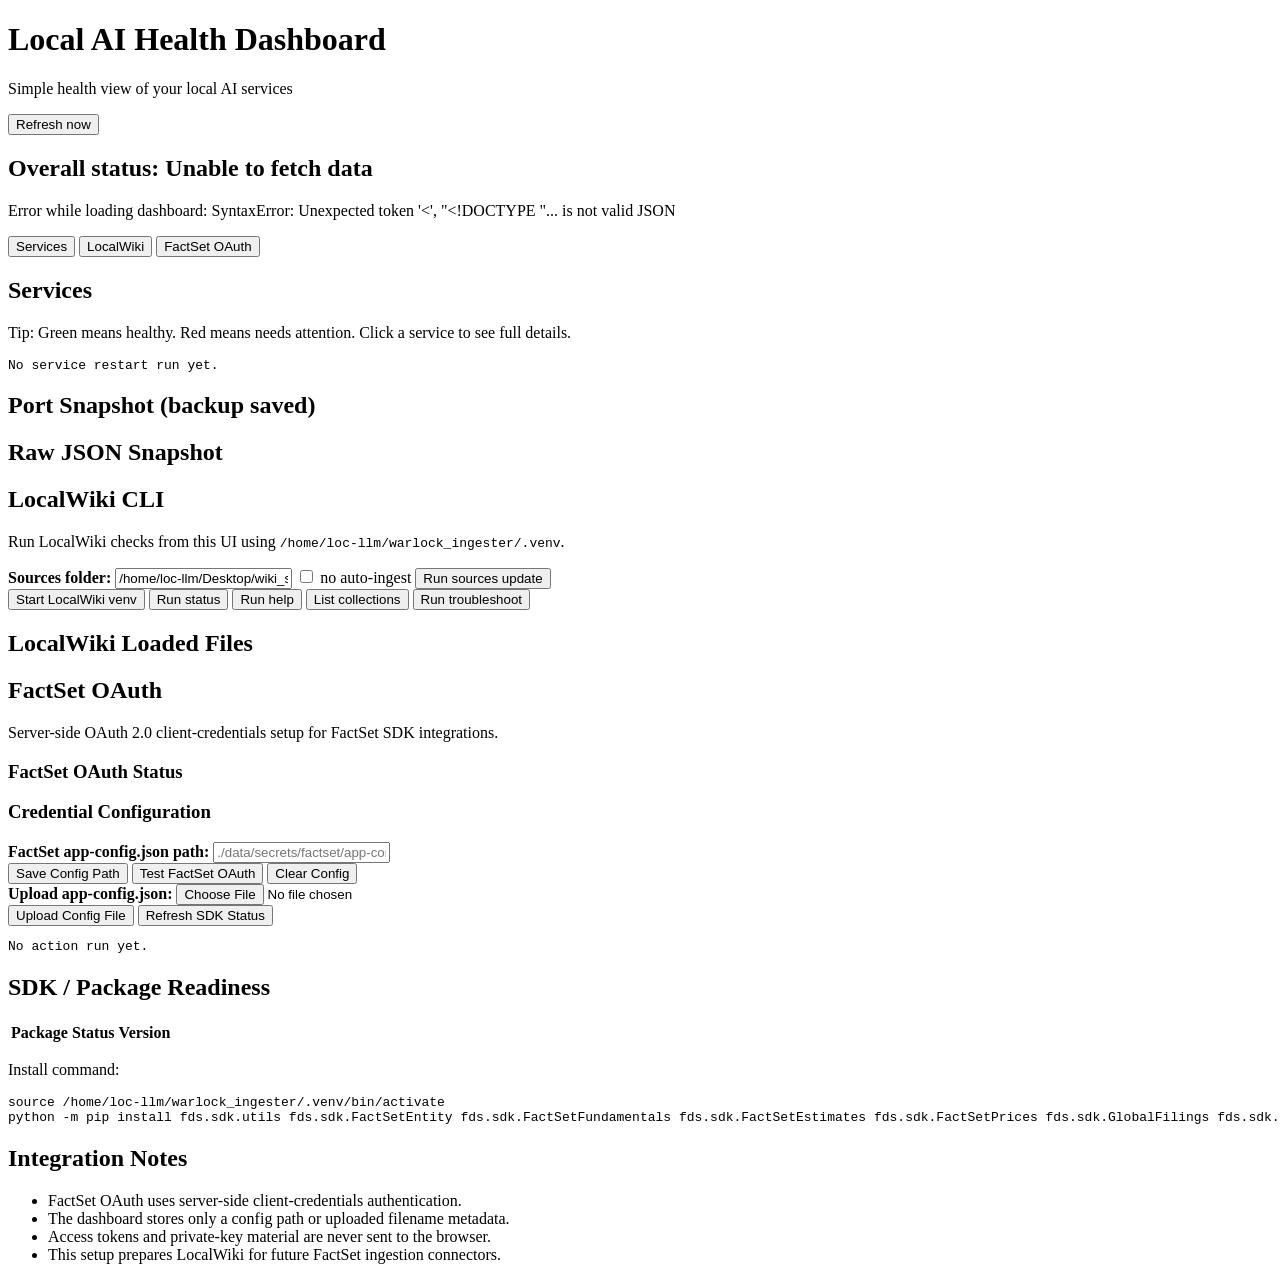
==== ui/templates/index.html @ c5438f7f "Merge commit '7163c3b443345a6f9cefa1e521eb5abbee7408e6' as 'ui'" ====
<!doctype html>
<html lang="en">
<head>
  <meta charset="utf-8" />
  <meta name="viewport" content="width=device-width, initial-scale=1" />
  <title>Local AI Status</title>
  <link rel="stylesheet" href="/static/style.css" />
</head>
<body>
  <main class="container">
    <header class="topbar">
      <div>
        <h1>Local AI Health Dashboard</h1>
        <p class="subtitle">Simple health view of your local AI services</p>
      </div>
      <button id="refreshBtn">Refresh now</button>
    </header>

    <section id="overall" class="overall loading">
      <h2>Overall status: Checking...</h2>
      <p id="meta">Loading latest data...</p>
      <div id="quickStats" class="quick-stats"></div>
    </section>

    <nav class="tabs" aria-label="Dashboard tabs">
      <button class="tab active" data-tab-target="servicesTab">
        Services
        <span id="servicesTabStatus" class="tab-dot tab-dot-bad" aria-hidden="true"></span>
      </button>
      <button class="tab" data-tab-target="localwikiTab">
        LocalWiki
        <span id="localwikiTabStatus" class="tab-dot tab-dot-bad" aria-hidden="true"></span>
      </button>
      <button class="tab" data-tab-target="factsetTab">
        FactSet OAuth
        <span id="factsetTabStatus" class="tab-dot tab-dot-bad" aria-hidden="true"></span>
      </button>
    </nav>

    <section id="servicesTab" class="tab-panel active">
      <section>
        <h2>Services</h2>
        <p class="help">Tip: Green means healthy. Red means needs attention. Click a service to see full details.</p>
        <div id="services" class="cards"></div>
        <pre id="serviceActionOutput">No service restart run yet.</pre>
      </section>

      <section>
        <h2>Port Snapshot (backup saved)</h2>
        <pre id="ports"></pre>
      </section>

      <section>
        <h2>Raw JSON Snapshot</h2>
        <pre id="raw"></pre>
      </section>
    </section>

    <section id="localwikiTab" class="tab-panel">
      <section>
        <h2>LocalWiki CLI</h2>
        <p class="help">Run LocalWiki checks from this UI using <code>/home/loc-llm/warlock_ingester/.venv</code>.</p>
        <div class="update-bar">
          <label for="updatePath"><strong>Sources folder:</strong></label>
          <input id="updatePath" type="text" value="/home/loc-llm/Desktop/wiki_sources" />
          <label class="check-inline"><input id="updateNoAuto" type="checkbox" /> no auto-ingest</label>
          <button id="sourcesUpdateBtn">Run sources update</button>
        </div>
        <div class="cli-toolbar">
          <button id="venvStartBtn">Start LocalWiki venv</button>
          <button class="secondary" data-cmd="status">Run status</button>
          <button class="secondary" data-cmd="help">Run help</button>
          <button class="secondary" data-cmd="collections_list">List collections</button>
          <button class="secondary" data-cmd="troubleshoot">Run troubleshoot</button>
        </div>
        <pre id="localwikiCommand"></pre>
      </section>

      <section>
        <h2>LocalWiki Loaded Files</h2>
        <div id="localwikiSummary" class="quick-stats"></div>
        <div id="localwikiSources" class="cards"></div>
      </section>
    </section>

    <section id="factsetTab" class="tab-panel">
      <section>
        <h2>FactSet OAuth</h2>
        <p class="help">Server-side OAuth 2.0 client-credentials setup for FactSet SDK integrations.</p>
        <div class="factset-grid">
          <article class="card">
            <h3>FactSet OAuth Status</h3>
            <div id="factsetStatusGrid" class="status-grid"></div>
          </article>
          <article class="card">
            <h3>Credential Configuration</h3>
            <label for="factsetConfigPath"><strong>FactSet app-config.json path:</strong></label>
            <input id="factsetConfigPath" type="text" placeholder="./data/secrets/factset/app-config.json" />
            <div class="factset-actions">
              <button id="factsetSaveBtn">Save Config Path</button>
              <button id="factsetTestBtn" class="secondary">Test FactSet OAuth</button>
              <button id="factsetClearBtn" class="secondary">Clear Config</button>
            </div>
            <label for="factsetConfigUpload"><strong>Upload app-config.json:</strong></label>
            <input id="factsetConfigUpload" type="file" accept="application/json,.json" />
            <div class="factset-actions">
              <button id="factsetUploadBtn">Upload Config File</button>
              <button id="factsetRefreshBtn" class="secondary">Refresh SDK Status</button>
            </div>
            <pre id="factsetMessage">No action run yet.</pre>
          </article>
        </div>
      </section>

      <section>
        <h2>SDK / Package Readiness</h2>
        <table id="factsetSdkTable" class="sdk-table">
          <thead><tr><th>Package</th><th>Status</th><th>Version</th></tr></thead>
          <tbody></tbody>
        </table>
        <p class="help">Install command:</p>
        <pre>source /home/loc-llm/warlock_ingester/.venv/bin/activate
python -m pip install fds.sdk.utils fds.sdk.FactSetEntity fds.sdk.FactSetFundamentals fds.sdk.FactSetEstimates fds.sdk.FactSetPrices fds.sdk.GlobalFilings fds.sdk.Formula fds.sdk.FactSetNER</pre>
      </section>

      <section>
        <h2>Integration Notes</h2>
        <ul>
          <li>FactSet OAuth uses server-side client-credentials authentication.</li>
          <li>The dashboard stores only a config path or uploaded filename metadata.</li>
          <li>Access tokens and private-key material are never sent to the browser.</li>
          <li>This setup prepares LocalWiki for future FactSet ingestion connectors.</li>
        </ul>
      </section>
    </section>
  </main>

<script>
const servicesEl = document.getElementById('services');
const metaEl = document.getElementById('meta');
const portsEl = document.getElementById('ports');
const rawEl = document.getElementById('raw');
const refreshBtn = document.getElementById('refreshBtn');
const overallEl = document.getElementById('overall');
const quickStatsEl = document.getElementById('quickStats');
const venvStartBtn = document.getElementById('venvStartBtn');
const localwikiCommandEl = document.getElementById('localwikiCommand');
const localwikiSummaryEl = document.getElementById('localwikiSummary');
const localwikiSourcesEl = document.getElementById('localwikiSources');
const updatePathEl = document.getElementById('updatePath');
const updateNoAutoEl = document.getElementById('updateNoAuto');
const sourcesUpdateBtn = document.getElementById('sourcesUpdateBtn');
const tabButtons = document.querySelectorAll('[data-tab-target]');
const tabPanels = document.querySelectorAll('.tab-panel');
const servicesTabStatusEl = document.getElementById('servicesTabStatus');
const localwikiTabStatusEl = document.getElementById('localwikiTabStatus');
const factsetTabStatusEl = document.getElementById('factsetTabStatus');
const serviceActionOutputEl = document.getElementById('serviceActionOutput');
const factsetStatusGridEl = document.getElementById('factsetStatusGrid');
const factsetSdkTbodyEl = document.querySelector('#factsetSdkTable tbody');
const factsetConfigPathEl = document.getElementById('factsetConfigPath');
const factsetConfigUploadEl = document.getElementById('factsetConfigUpload');
const factsetMessageEl = document.getElementById('factsetMessage');
const factsetSaveBtn = document.getElementById('factsetSaveBtn');
const factsetUploadBtn = document.getElementById('factsetUploadBtn');
const factsetTestBtn = document.getElementById('factsetTestBtn');
const factsetClearBtn = document.getElementById('factsetClearBtn');
const factsetRefreshBtn = document.getElementById('factsetRefreshBtn');

function esc(str) {
  return String(str)
    .replaceAll('&', '&amp;')
    .replaceAll('<', '&lt;')
    .replaceAll('>', '&gt;');
}

function formatUptime(totalSeconds) {
  const s = Number(totalSeconds || 0);
  const days = Math.floor(s / 86400);
  const hours = Math.floor((s % 86400) / 3600);
  const mins = Math.floor((s % 3600) / 60);
  const secs = s % 60;
  const chunks = [];
  if (days) chunks.push(`${days}d`);
  if (hours || days) chunks.push(`${hours}h`);
  if (mins || hours || days) chunks.push(`${mins}m`);
  chunks.push(`${secs}s`);
  return chunks.join(' ');
}

function friendlyStatus(status) {
  return status === 'up' ? 'Healthy' : 'Down';
}

function formatDateEST(value) {
  if (!value) return 'n/a';

  let date;
  if (typeof value === 'number' || /^\d+$/.test(String(value))) {
    const secs = Number(value);
    date = new Date(secs * 1000);
  } else {
    date = new Date(value);
  }

  if (Number.isNaN(date.getTime())) return String(value);

  return new Intl.DateTimeFormat('en-US', {
    timeZone: 'America/New_York',
    year: 'numeric',
    month: 'short',
    day: '2-digit',
    hour: '2-digit',
    minute: '2-digit',
    second: '2-digit',
    hour12: true,
    timeZoneName: 'short',
  }).format(date);
}

function activateTab(tabName) {
  tabButtons.forEach((btn) => {
    btn.classList.toggle('active', btn.dataset.tabTarget === tabName);
  });
  tabPanels.forEach((panel) => {
    panel.classList.toggle('active', panel.id === tabName);
  });
}

function setTabStatus(el, healthy) {
  el.classList.toggle('tab-dot-good', healthy);
  el.classList.toggle('tab-dot-bad', !healthy);
}

function renderOverall(services, generatedAt) {
  const total = services.length;
  const up = services.filter(s => s.status === 'up').length;
  const down = total - up;

  let label = 'All services healthy';
  let css = 'good';
  if (down > 0 && up > 0) {
    label = 'Some services need attention';
    css = 'warn';
  } else if (down === total) {
    label = 'All services are down';
    css = 'bad';
  }

  overallEl.className = `overall ${css}`;
  overallEl.querySelector('h2').textContent = `Overall status: ${label}`;
  metaEl.textContent = `Last update: ${formatDateEST(generatedAt)} | Auto-refresh every 60 seconds`;

  quickStatsEl.innerHTML = `
    <div class="stat good"><strong>${up}</strong><span>Healthy</span></div>
    <div class="stat bad"><strong>${down}</strong><span>Down</span></div>
    <div class="stat"><strong>${total}</strong><span>Total</span></div>
  `;

  setTabStatus(servicesTabStatusEl, down === 0 && total > 0);
}

function renderServices(services) {
  servicesEl.innerHTML = services.map((svc) => {
    const checks = svc.checks.map((c) => `
      <li>
        <strong>${esc(c.label)}</strong> (${esc(c.url)})<br>
        HTTP: ${c.status_code ?? 'n/a'} | Response time: ${c.latency_ms}ms<br>
        Content: ${esc(c.content_type ?? 'n/a')}<br>
        ${c.error ? `<span class="err">Error: ${esc(c.error)}</span>` : `<details><summary>Response body</summary><pre>${esc(JSON.stringify(c.body, null, 2))}</pre></details>`}
      </li>
    `).join('');

    let extra = '';
    if (svc.name === 'Ollama' && svc.extra) {
      extra = `
      <details>
        <summary>Ollama model info</summary>
        <pre>${esc(JSON.stringify(svc.extra, null, 2))}</pre>
      </details>`;
    }

    return `
      <article class="card ${svc.status}">
        <details>
          <summary>
            <strong>${esc(svc.name)}</strong>
            <span class="badge ${svc.status === 'up' ? 'badge-good' : 'badge-bad'}">${esc(friendlyStatus(svc.status))}</span>
            <span class="header-meta">Port ${esc(svc.port ?? 'n/a')} • Uptime ${esc(formatUptime(svc.uptime_seconds))}</span>
          </summary>
          <p><button class="secondary restart-btn" data-service="${esc(svc.name)}">Restart ${esc(svc.name)}</button></p>
          <p><strong>Address:</strong> ${esc(svc.base_url)}</p>
          <p><strong>Up since:</strong> ${esc(formatDateEST(svc.up_since))}<br><strong>Last status change:</strong> ${esc(formatDateEST(svc.last_change))}</p>
          <ul>${checks}</ul>
          ${extra}
        </details>
      </article>
    `;
  }).join('');

  document.querySelectorAll('.restart-btn').forEach((btn) => {
    btn.addEventListener('click', () => restartService(btn.dataset.service));
  });
}

function renderPorts(ports) {
  portsEl.textContent = JSON.stringify(ports, null, 2);
}

function cleanCliText(text) {
  const raw = String(text || '').replace(/\r\n/g, '\n');
  const lines = raw.split('\n');
  const filtered = [];
  let prevBlank = false;

  for (const line of lines) {
    const trimmed = line.trim();
    if (/^=+$/.test(trimmed)) {
      continue;
    }
    if (trimmed === '') {
      if (!prevBlank) {
        filtered.push('');
      }
      prevBlank = true;
      continue;
    }
    prevBlank = false;
    filtered.push(line);
  }

  return filtered.join('\n').trim();
}

function formatCommandResult(data) {
  const statusLabel = data.ok ? 'OK' : 'FAILED';
  const exitCode = data.exit_code == null ? 'n/a' : data.exit_code;
  const cmd = data.command || 'venv_start';
  const runAt = data.ran_at || 'n/a';
  const stdout = cleanCliText(data.stdout || '');
  const stderr = cleanCliText(data.stderr || '');

  const chunks = [
    `Command: ${cmd}`,
    `Status: ${statusLabel} (exit ${exitCode})`,
    `Ran at: ${runAt}`,
  ];

  if (stdout) {
    chunks.push('', 'STDOUT', '------', stdout);
  }
  if (stderr) {
    chunks.push('', 'STDERR', '------', stderr);
  }

  if (!stdout && !stderr) {
    chunks.push('', 'No command output returned.');
  }

  return chunks.join('\n');
}

function formatServiceActionResult(data) {
  const chunks = [
    `Service: ${data.service || 'n/a'}`,
    `Status: ${data.ok ? 'OK' : 'FAILED'}${data.exit_code == null ? '' : ` (exit ${data.exit_code})`}`,
    `Latency: ${data.latency_ms ?? 'n/a'}ms`,
    `Ran at: ${formatDateEST(data.ran_at)}`,
  ];
  if (data.stdout) {
    chunks.push('', 'STDOUT', '------', cleanCliText(data.stdout));
  }
  if (data.stderr) {
    chunks.push('', 'STDERR', '------', cleanCliText(data.stderr));
  }
  return chunks.join('\n');
}

function renderLocalwikiStatus(data) {
  const totals = data.totals || {};
  localwikiSummaryEl.innerHTML = `
    <div class="stat"><strong>${totals.sources ?? 0}</strong><span>Sources</span></div>
    <div class="stat good"><strong>${totals.loaded_completed ?? 0}</strong><span>Loaded</span></div>
    <div class="stat"><strong>${totals.loaded_pending ?? 0}</strong><span>Pending</span></div>
    <div class="stat bad"><strong>${totals.not_loaded ?? 0}</strong><span>Not loaded</span></div>
  `;

  const sources = data.sources || [];
  localwikiSourcesEl.innerHTML = sources.map((src) => {
    const loadedSample = (src.loaded || []).slice(0, 25).map((item) =>
      `<li>${esc(item.display_uri || item.uri)} <span class="badge ${item.status === 'completed' ? 'badge-good' : 'badge-bad'}">${esc(item.status || 'unknown')}</span></li>`
    ).join('');
    const newFilesSample = (src.not_loaded || []).slice(0, 25).map((path) => `<li>${esc(path)}</li>`).join('');

    return `
      <article class="card">
        <details>
          <summary>
            <strong>${esc(src.display_name || src.source_id)}</strong>
            <span class="header-meta">${esc(src.source_type)} • loaded ${src.loaded_count} • not loaded ${src.not_loaded_count}</span>
          </summary>
          <p><strong>Root:</strong> ${esc(src.root_uri)}</p>
          <p><strong>Added:</strong> ${esc(formatDateEST(src.added_at))}</p>
          <details>
            <summary>Loaded files (${src.loaded_count})</summary>
            <ul>${loadedSample || '<li>None</li>'}</ul>
            ${(src.loaded_count || 0) > 25 ? `<p class="help">Showing first 25 loaded files.</p>` : ''}
          </details>
          <details>
            <summary>New files not loaded yet (${src.not_loaded_count})</summary>
            <ul>${newFilesSample || '<li>None</li>'}</ul>
            ${(src.not_loaded_count || 0) > 25 ? `<p class="help">Showing first 25 new files.</p>` : ''}
          </details>
        </details>
      </article>
    `;
  }).join('');

  const hasLocalwikiProblem = !data.venv_ready
    || !data.db_exists
    || (Array.isArray(data.errors) && data.errors.length > 0)
    || Number(totals.loaded_other || 0) > 0
    || Number(totals.not_loaded || 0) > 0;
  setTabStatus(localwikiTabStatusEl, !hasLocalwikiProblem);
}

function pretty(v) {
  if (v === null || v === undefined || v === '') return 'Not Set';
  return String(v);
}

function renderFactsetStatus(data) {
  const status = String(data.last_test_status || 'never_tested').toLowerCase();
  const healthy = data.configured && status === 'success';
  setTabStatus(factsetTabStatusEl, healthy);

  factsetStatusGridEl.innerHTML = `
    <div><strong>Configured</strong></div><div>${data.configured ? 'Yes' : 'No'}</div>
    <div><strong>Auth Method</strong></div><div>OAuth 2.0 Client Credentials</div>
    <div><strong>Config Source</strong></div><div>${esc(pretty(data.config_source))}</div>
    <div><strong>Config Path</strong></div><div>${esc(pretty(data.config_path_display))}</div>
    <div><strong>Uploaded Filename</strong></div><div>${esc(pretty(data.uploaded_filename))}</div>
    <div><strong>Last Test</strong></div><div>${esc(pretty(data.last_test_status))}</div>
    <div><strong>Token Status</strong></div><div>${esc(pretty(data.token_status))}</div>
    <div><strong>Token Expires At</strong></div><div>${esc(pretty(data.token_expires_at))}</div>
    <div><strong>Last Tested At</strong></div><div>${esc(pretty(data.last_tested_at))}</div>
    <div><strong>Error Summary</strong></div><div>${esc(pretty(data.last_error_summary))}</div>
  `;

  if (data.config_path_display) {
    factsetConfigPathEl.value = data.config_path_display;
  }

  factsetSdkTbodyEl.innerHTML = '';
  const sdk = data.sdk || {};
  Object.keys(sdk).forEach((name) => {
    const item = sdk[name] || {};
    const tr = document.createElement('tr');
    tr.innerHTML = `<td>${esc(name)}</td><td>${item.installed ? 'Installed' : 'Missing'}</td><td>${esc(pretty(item.version))}</td>`;
    factsetSdkTbodyEl.appendChild(tr);
  });
}

async function refreshFactsetStatus() {
  try {
    const res = await fetch('/api/integrations/factset/status', { cache: 'no-store' });
    const data = await res.json();
    renderFactsetStatus(data);
  } catch (err) {
    factsetMessageEl.textContent = `Failed to load FactSet status: ${err}`;
    setTabStatus(factsetTabStatusEl, false);
  }
}

async function saveFactsetConfigPath() {
  const config_path = (factsetConfigPathEl.value || '').trim();
  const res = await fetch('/api/integrations/factset/config', {
    method: 'POST',
    headers: { 'Content-Type': 'application/json' },
    body: JSON.stringify({ config_path })
  });
  const data = await res.json();
  factsetMessageEl.textContent = data.message || (data.ok ? 'Saved' : 'Save failed');
  await refreshFactsetStatus();
}

async function uploadFactsetConfig() {
  if (!factsetConfigUploadEl.files || factsetConfigUploadEl.files.length === 0) {
    factsetMessageEl.textContent = 'Choose a JSON file first.';
    return;
  }
  const file = factsetConfigUploadEl.files[0];
  const content = await file.text();
  const res = await fetch('/api/integrations/factset/upload', {
    method: 'POST',
    headers: { 'Content-Type': 'application/json' },
    body: JSON.stringify({ filename: file.name, content })
  });
  const data = await res.json();
  factsetMessageEl.textContent = data.message || (data.ok ? 'Uploaded' : 'Upload failed');
  await refreshFactsetStatus();
}

async function testFactsetOauth() {
  const res = await fetch('/api/integrations/factset/test', { method: 'POST' });
  const data = await res.json();
  factsetMessageEl.textContent = data.message || (data.ok ? 'Success' : 'Failed');
  await refreshFactsetStatus();
}

async function clearFactsetConfig() {
  const res = await fetch('/api/integrations/factset/clear', { method: 'POST' });
  const data = await res.json();
  factsetMessageEl.textContent = data.message || (data.ok ? 'Cleared' : 'Clear failed');
  await refreshFactsetStatus();
}

async function refreshLocalwiki() {
  try {
    const res = await fetch('/api/localwiki/status', { cache: 'no-store' });
    const data = await res.json();
    renderLocalwikiStatus(data);
  } catch (err) {
    localwikiCommandEl.textContent = `Failed to load LocalWiki status: ${err}`;
    setTabStatus(localwikiTabStatusEl, false);
  }
}

async function runLocalwikiCommand(command) {
  localwikiCommandEl.textContent = `Running command: ${command}...`;
  const res = await fetch('/api/localwiki/command', {
    method: 'POST',
    headers: { 'Content-Type': 'application/json' },
    body: JSON.stringify({ command })
  });
  const data = await res.json();
  localwikiCommandEl.textContent = formatCommandResult(data);
  await refreshLocalwiki();
}

async function startLocalwikiVenv() {
  localwikiCommandEl.textContent = 'Starting LocalWiki venv and running status...';
  const res = await fetch('/api/localwiki/venv/start', { method: 'POST' });
  const data = await res.json();
  localwikiCommandEl.textContent = formatCommandResult(data);
  await refreshLocalwiki();
}

async function runSourcesUpdate() {
  const path = (updatePathEl.value || '').trim();
  const no_auto_ingest = Boolean(updateNoAutoEl.checked);
  localwikiCommandEl.textContent = `Running sources update for: ${path || '(default path)'}...`;
  const res = await fetch('/api/localwiki/sources/update', {
    method: 'POST',
    headers: { 'Content-Type': 'application/json' },
    body: JSON.stringify({ path, no_auto_ingest })
  });
  const data = await res.json();
  localwikiCommandEl.textContent = formatCommandResult(data);
  await refreshLocalwiki();
}

async function restartService(serviceName) {
  serviceActionOutputEl.textContent = `Restarting ${serviceName}...`;
  try {
    const res = await fetch('/api/services/restart', {
      method: 'POST',
      headers: { 'Content-Type': 'application/json' },
      body: JSON.stringify({ service: serviceName })
    });
    const data = await res.json();
    serviceActionOutputEl.textContent = formatServiceActionResult(data);
    await refresh();
  } catch (err) {
    serviceActionOutputEl.textContent = `Restart failed for ${serviceName}: ${err}`;
  }
}

async function refresh() {
  try {
    const res = await fetch('/api/status', { cache: 'no-store' });
    const data = await res.json();

    const services = data.services || [];
    renderOverall(services, data.generated_at);
    renderServices(services);
    renderPorts(data.ports || []);
    rawEl.textContent = JSON.stringify(data, null, 2);
    await refreshLocalwiki();
    await refreshFactsetStatus();
  } catch (err) {
    overallEl.className = 'overall bad';
    overallEl.querySelector('h2').textContent = 'Overall status: Unable to fetch data';
    metaEl.textContent = `Error while loading dashboard: ${err}`;
    setTabStatus(servicesTabStatusEl, false);
  }
}

refreshBtn.addEventListener('click', refresh);
venvStartBtn.addEventListener('click', startLocalwikiVenv);
sourcesUpdateBtn.addEventListener('click', runSourcesUpdate);
factsetSaveBtn.addEventListener('click', saveFactsetConfigPath);
factsetUploadBtn.addEventListener('click', uploadFactsetConfig);
factsetTestBtn.addEventListener('click', testFactsetOauth);
factsetClearBtn.addEventListener('click', clearFactsetConfig);
factsetRefreshBtn.addEventListener('click', refreshFactsetStatus);
document.querySelectorAll('[data-cmd]').forEach((btn) => {
  btn.addEventListener('click', () => runLocalwikiCommand(btn.dataset.cmd));
});
tabButtons.forEach((btn) => {
  btn.addEventListener('click', () => activateTab(btn.dataset.tabTarget));
});
activateTab('servicesTab');
refresh();
setInterval(refresh, 60_000);
</script>
</body>
</html>
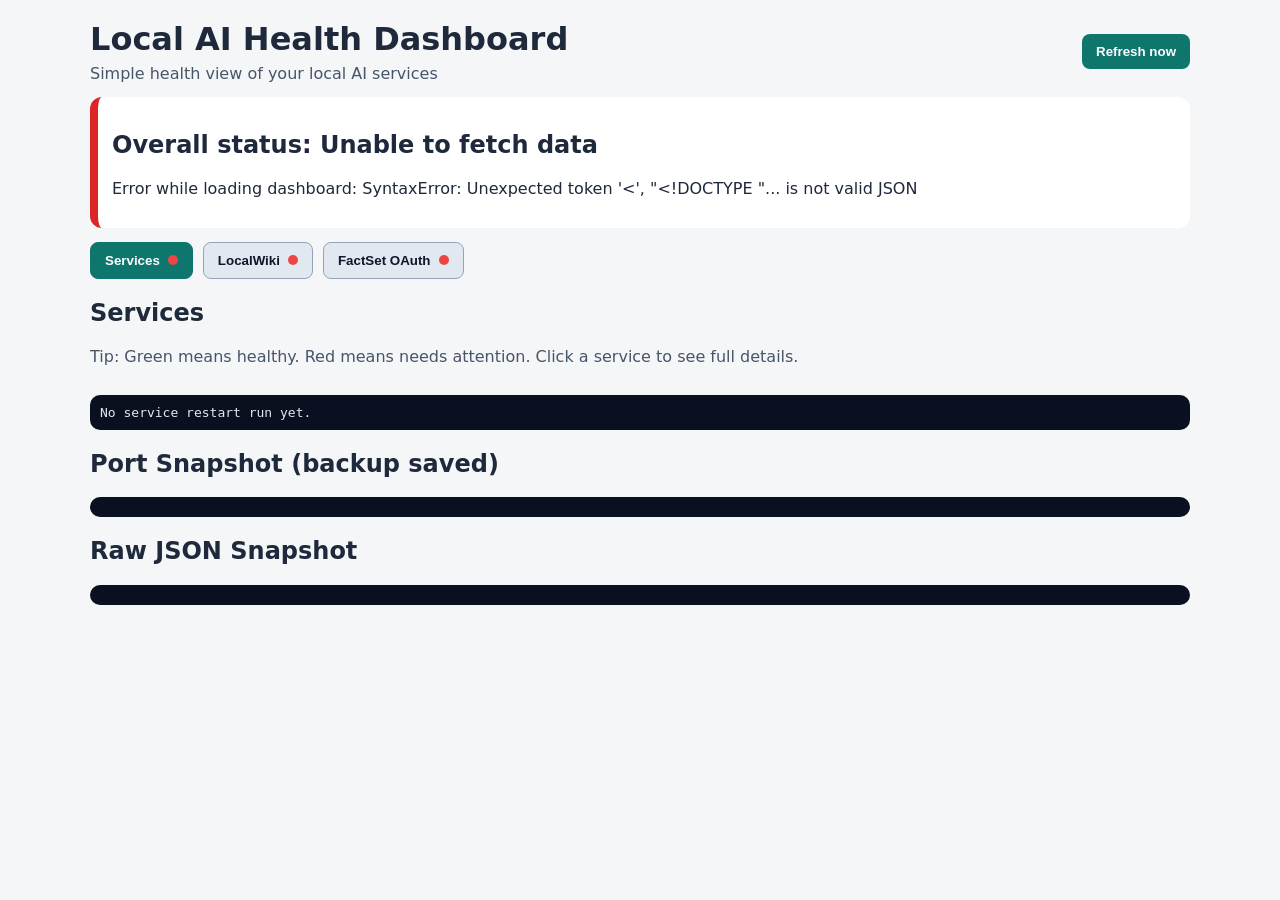
==== commit 7f044dfb: "Persist dashboard tab selection across reloads" ====
--- a/ui/templates/index.html
+++ b/ui/templates/index.html
@@ -219,12 +219,31 @@
 }
 
 function activateTab(tabName) {
+  const requested = String(tabName || '').trim();
+  const valid = Array.from(tabPanels).some((panel) => panel.id === requested);
+  const activeTab = valid ? requested : 'servicesTab';
+
   tabButtons.forEach((btn) => {
-    btn.classList.toggle('active', btn.dataset.tabTarget === tabName);
+    btn.classList.toggle('active', btn.dataset.tabTarget === activeTab);
   });
   tabPanels.forEach((panel) => {
-    panel.classList.toggle('active', panel.id === tabName);
-  });
+    panel.classList.toggle('active', panel.id === activeTab);
+  });
+
+  const tabSlug = activeTab.replace(/Tab$/, '').replace(/[A-Z]/g, (m) => `-${m.toLowerCase()}`).replace(/^-/, '');
+  const url = new URL(window.location.href);
+  url.searchParams.set('tab', tabSlug);
+  window.history.replaceState({}, '', `${url.pathname}?${url.searchParams.toString()}`);
+}
+
+function getInitialTabFromUrl() {
+  const tab = new URLSearchParams(window.location.search).get('tab');
+  if (!tab) return 'servicesTab';
+  const normalized = tab.toLowerCase();
+  if (normalized === 'services') return 'servicesTab';
+  if (normalized === 'localwiki') return 'localwikiTab';
+  if (normalized === 'factset-oauth') return 'factsetTab';
+  return 'servicesTab';
 }
 
 function setTabStatus(el, healthy) {
@@ -610,7 +629,7 @@
 tabButtons.forEach((btn) => {
   btn.addEventListener('click', () => activateTab(btn.dataset.tabTarget));
 });
-activateTab('servicesTab');
+activateTab(getInitialTabFromUrl());
 refresh();
 setInterval(refresh, 60_000);
 </script>
--- a/static/style.css
+++ b/static/style.css
@@ -0,0 +1,227 @@
+body {
+  margin: 0;
+  font-family: Inter, system-ui, -apple-system, Segoe UI, Roboto, sans-serif;
+  background: #f4f6f8;
+  color: #1e293b;
+}
+.container {
+  max-width: 1100px;
+  margin: 0 auto;
+  padding: 20px;
+}
+.topbar {
+  display: flex;
+  justify-content: space-between;
+  align-items: center;
+  gap: 16px;
+  flex-wrap: wrap;
+}
+.tabs {
+  display: flex;
+  gap: 10px;
+  margin-top: 14px;
+  margin-bottom: 10px;
+}
+.tab {
+  background: #e2e8f0;
+  color: #0f172a;
+  border: 1px solid #94a3b8;
+  display: inline-flex;
+  align-items: center;
+  gap: 8px;
+}
+.tab.active {
+  background: #0f766e;
+  color: #ffffff;
+  border-color: #0f766e;
+}
+.tab-dot {
+  width: 10px;
+  height: 10px;
+  border-radius: 50%;
+  display: inline-block;
+}
+.tab-dot-good { background: #22c55e; }
+.tab-dot-bad { background: #ef4444; }
+.tab-panel { display: none; }
+.tab-panel.active { display: block; }
+h1 { margin: 0; }
+.subtitle { margin: 6px 0 0; color: #475569; }
+.nav-link {
+  text-decoration: none;
+  background: #0f766e;
+  color: #fff;
+  padding: 10px 14px;
+  border-radius: 8px;
+  font-weight: 600;
+}
+button {
+  background: #0f766e;
+  color: white;
+  border: 0;
+  border-radius: 8px;
+  padding: 10px 14px;
+  cursor: pointer;
+  font-weight: 600;
+}
+button.secondary {
+  background: #334155;
+}
+.cli-toolbar {
+  display: flex;
+  gap: 10px;
+  flex-wrap: wrap;
+  margin-bottom: 10px;
+}
+.update-bar {
+  display: flex;
+  gap: 10px;
+  align-items: center;
+  flex-wrap: wrap;
+  margin-bottom: 10px;
+}
+.update-bar input[type="text"] {
+  min-width: 320px;
+  max-width: 100%;
+  flex: 1;
+  padding: 8px 10px;
+  border: 1px solid #94a3b8;
+  border-radius: 8px;
+}
+.check-inline {
+  display: inline-flex;
+  gap: 6px;
+  align-items: center;
+  color: #334155;
+}
+code {
+  background: #e2e8f0;
+  border-radius: 6px;
+  padding: 2px 6px;
+}
+.overall {
+  margin-top: 14px;
+  background: white;
+  border-radius: 12px;
+  padding: 14px;
+  border-left: 8px solid #64748b;
+}
+.overall.good { border-left-color: #16a34a; }
+.overall.warn { border-left-color: #d97706; }
+.overall.bad { border-left-color: #dc2626; }
+.quick-stats {
+  display: flex;
+  gap: 10px;
+  flex-wrap: wrap;
+  margin-top: 8px;
+}
+.stat {
+  background: #e2e8f0;
+  border-radius: 10px;
+  padding: 8px 12px;
+  min-width: 90px;
+  display: flex;
+  flex-direction: column;
+  align-items: center;
+}
+.stat.good { background: #dcfce7; }
+.stat.bad { background: #fee2e2; }
+.stat strong { font-size: 1.1rem; }
+.stat span { font-size: 0.85rem; color: #334155; }
+.help { color: #475569; margin-top: 0; }
+.cards {
+  display: grid;
+  grid-template-columns: repeat(auto-fit, minmax(320px, 1fr));
+  gap: 12px;
+}
+.card {
+  background: white;
+  border-radius: 12px;
+  padding: 12px;
+  box-shadow: 0 2px 8px rgba(0,0,0,0.06);
+  border-left: 6px solid #64748b;
+}
+.card.up { border-left-color: #16a34a; }
+.card.down { border-left-color: #dc2626; }
+.badge {
+  font-size: 0.75rem;
+  padding: 3px 7px;
+  border-radius: 12px;
+}
+.badge-good { background: #dcfce7; color: #166534; }
+.badge-bad { background: #fee2e2; color: #991b1b; }
+.err { color: #b91c1c; font-weight: 600; }
+details > summary {
+  cursor: pointer;
+  display: flex;
+  align-items: center;
+  gap: 8px;
+  list-style: none;
+}
+details > summary::-webkit-details-marker {
+  display: none;
+}
+.header-meta {
+  color: #334155;
+  font-size: 0.9rem;
+}
+pre {
+  background: #0b1020;
+  color: #e2e8f0;
+  border-radius: 10px;
+  padding: 10px;
+  overflow: auto;
+}
+ul { padding-left: 18px; }
+li { margin-bottom: 8px; }
+.source-list {
+  background: white;
+  border-radius: 12px;
+  padding: 14px 18px;
+  box-shadow: 0 2px 8px rgba(0,0,0,0.06);
+}
+
+.factset-grid {
+  display: grid;
+  grid-template-columns: repeat(auto-fit, minmax(320px, 1fr));
+  gap: 12px;
+}
+
+.status-grid {
+  display: grid;
+  grid-template-columns: 180px 1fr;
+  gap: 6px 10px;
+}
+
+.factset-actions {
+  display: flex;
+  gap: 10px;
+  flex-wrap: wrap;
+  margin: 10px 0;
+}
+
+#factsetConfigPath,
+#factsetConfigUpload {
+  width: 100%;
+  box-sizing: border-box;
+  margin-top: 6px;
+  margin-bottom: 8px;
+  padding: 8px 10px;
+  border: 1px solid #94a3b8;
+  border-radius: 8px;
+}
+
+.sdk-table {
+  width: 100%;
+  border-collapse: collapse;
+  background: white;
+  border-radius: 10px;
+  overflow: hidden;
+}
+
+.sdk-table th,
+.sdk-table td {
+  text-align: left;
+  padding: 10px;
+  border-bottom: 1px solid #e2e8f0;
+}
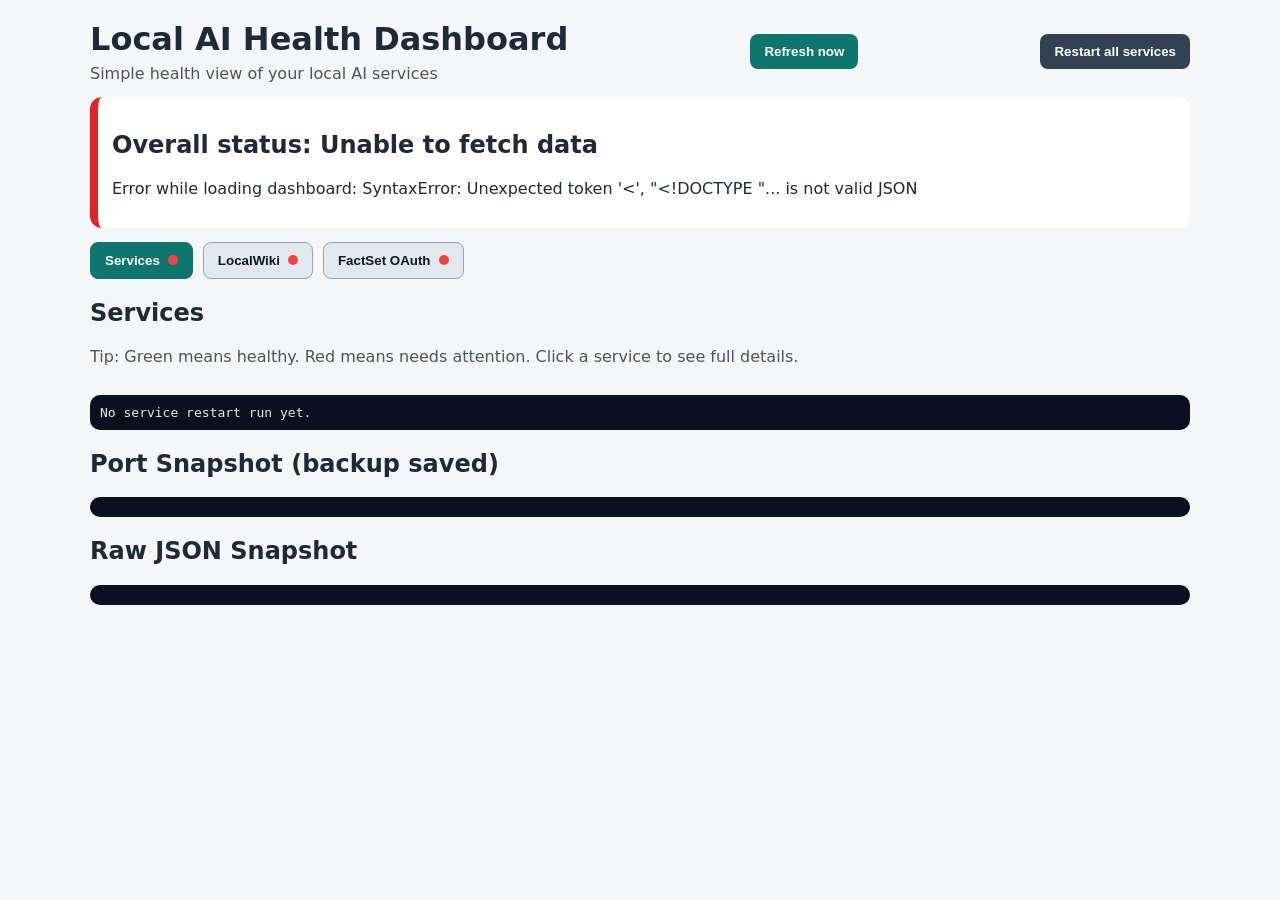
==== commit 9ce220a0: "Add FactSet readiness summary and restart-all control" ====
--- a/ui/templates/index.html
+++ b/ui/templates/index.html
@@ -14,6 +14,7 @@
         <p class="subtitle">Simple health view of your local AI services</p>
       </div>
       <button id="refreshBtn">Refresh now</button>
+      <button id="restartAllBtn" class="secondary">Restart all services</button>
     </header>
 
     <section id="overall" class="overall loading">
@@ -114,6 +115,7 @@
 
       <section>
         <h2>SDK / Package Readiness</h2>
+        <div id="factsetReadinessSummary" class="factset-summary"></div>
         <table id="factsetSdkTable" class="sdk-table">
           <thead><tr><th>Package</th><th>Status</th><th>Version</th></tr></thead>
           <tbody></tbody>
@@ -141,6 +143,7 @@
 const portsEl = document.getElementById('ports');
 const rawEl = document.getElementById('raw');
 const refreshBtn = document.getElementById('refreshBtn');
+const restartAllBtn = document.getElementById('restartAllBtn');
 const overallEl = document.getElementById('overall');
 const quickStatsEl = document.getElementById('quickStats');
 const venvStartBtn = document.getElementById('venvStartBtn');
@@ -157,6 +160,7 @@
 const factsetTabStatusEl = document.getElementById('factsetTabStatus');
 const serviceActionOutputEl = document.getElementById('serviceActionOutput');
 const factsetStatusGridEl = document.getElementById('factsetStatusGrid');
+const factsetReadinessSummaryEl = document.getElementById('factsetReadinessSummary');
 const factsetSdkTbodyEl = document.querySelector('#factsetSdkTable tbody');
 const factsetConfigPathEl = document.getElementById('factsetConfigPath');
 const factsetConfigUploadEl = document.getElementById('factsetConfigUpload');
@@ -393,6 +397,33 @@
     chunks.push('', 'STDERR', '------', cleanCliText(data.stderr));
   }
   return chunks.join('\n');
+}
+
+function formatRestartAllResult(data) {
+  const results = Array.isArray(data.results) ? data.results : [];
+  const lines = [
+    `Restart all status: ${data.ok ? 'OK' : 'FAILED'}`,
+    `Ran at: ${formatDateEST(data.ran_at)}`,
+    '',
+  ];
+
+  results.forEach((item) => {
+    lines.push(`- ${item.service || 'unknown'}: ${item.ok ? 'OK' : 'FAILED'}${item.exit_code == null ? '' : ` (exit ${item.exit_code})`}`);
+  });
+
+  return lines.join('\n');
+}
+
+async function restartAllServices() {
+  serviceActionOutputEl.textContent = 'Restarting all services...';
+  try {
+    const res = await fetch('/api/services/restart-all', { method: 'POST' });
+    const data = await res.json();
+    serviceActionOutputEl.textContent = formatRestartAllResult(data);
+    await refresh();
+  } catch (err) {
+    serviceActionOutputEl.textContent = `Restart all failed: ${err}`;
+  }
 }
 
 function renderLocalwikiStatus(data) {
@@ -464,6 +495,7 @@
     <div><strong>Token Expires At</strong></div><div>${esc(pretty(data.token_expires_at))}</div>
     <div><strong>Last Tested At</strong></div><div>${esc(pretty(data.last_tested_at))}</div>
     <div><strong>Error Summary</strong></div><div>${esc(pretty(data.last_error_summary))}</div>
+    <div><strong>SDK Utilities Installed</strong></div><div>${data.sdk_utilities_installed ? 'Yes' : 'No'}</div>
   `;
 
   if (data.config_path_display) {
@@ -472,6 +504,14 @@
 
   factsetSdkTbodyEl.innerHTML = '';
   const sdk = data.sdk || {};
+  const sdkNames = Object.keys(sdk);
+  const installedCount = sdkNames.filter((name) => Boolean((sdk[name] || {}).installed)).length;
+  factsetReadinessSummaryEl.innerHTML = `
+    <div class="stat ${data.sdk_utilities_installed ? 'good' : 'bad'}"><strong>${data.sdk_utilities_installed ? 'Ready' : 'Needs Setup'}</strong><span>SDK Utilities</span></div>
+    <div class="stat"><strong>${installedCount}/${sdkNames.length}</strong><span>Packages Installed</span></div>
+    <div class="stat ${healthy ? 'good' : 'bad'}"><strong>${healthy ? 'Live' : 'Check Needed'}</strong><span>Connection State</span></div>
+  `;
+
   Object.keys(sdk).forEach((name) => {
     const item = sdk[name] || {};
     const tr = document.createElement('tr');
@@ -616,6 +656,7 @@
 }
 
 refreshBtn.addEventListener('click', refresh);
+restartAllBtn.addEventListener('click', restartAllServices);
 venvStartBtn.addEventListener('click', startLocalwikiVenv);
 sourcesUpdateBtn.addEventListener('click', runSourcesUpdate);
 factsetSaveBtn.addEventListener('click', saveFactsetConfigPath);
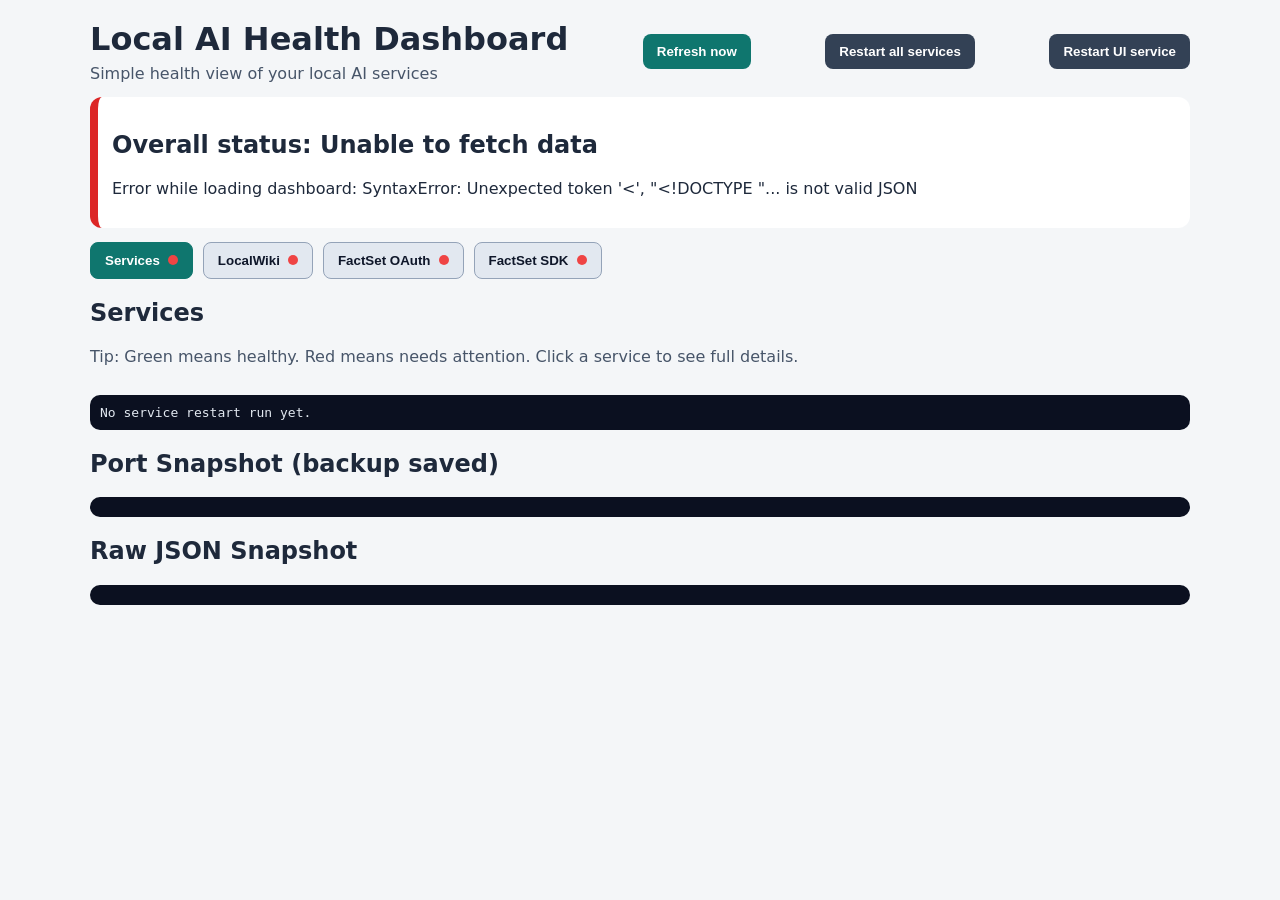
==== commit d254a37d: "Improve FactSet SDK explorer execution and resilience" ====
--- a/ui/templates/index.html
+++ b/ui/templates/index.html
@@ -15,6 +15,7 @@
       </div>
       <button id="refreshBtn">Refresh now</button>
       <button id="restartAllBtn" class="secondary">Restart all services</button>
+      <button id="restartUiBtn" class="secondary">Restart UI service</button>
     </header>
 
     <section id="overall" class="overall loading">
@@ -35,6 +36,10 @@
       <button class="tab" data-tab-target="factsetTab">
         FactSet OAuth
         <span id="factsetTabStatus" class="tab-dot tab-dot-bad" aria-hidden="true"></span>
+      </button>
+      <button class="tab" data-tab-target="factsetSdkTab">
+        FactSet SDK
+        <span id="factsetSdkTabStatus" class="tab-dot tab-dot-bad" aria-hidden="true"></span>
       </button>
     </nav>
 
@@ -135,6 +140,25 @@
         </ul>
       </section>
     </section>
+
+    <section id="factsetSdkTab" class="tab-panel">
+      <section>
+        <h2>FactSet SDK Explorer</h2>
+        <p class="help">SDK-backed operation catalog from FactSet docs with reusable test stubs for future smoke tests.</p>
+        <div class="factset-sdk-toolbar">
+          <input id="factsetSdkSearch" type="text" placeholder="Filter by package, endpoint, method, or operation..." />
+          <select id="factsetSdkMethodFilter">
+            <option value="all">All methods</option>
+            <option value="GET">GET</option>
+            <option value="POST">POST</option>
+            <option value="DELETE">DELETE</option>
+          </select>
+          <button id="factsetSdkRefreshBtn" class="secondary">Refresh Options</button>
+        </div>
+        <div id="factsetSdkSummary" class="factset-summary"></div>
+        <div id="factsetSdkOptions" class="factset-sdk-packages"></div>
+      </section>
+    </section>
   </main>
 
 <script>
@@ -144,6 +168,7 @@
 const rawEl = document.getElementById('raw');
 const refreshBtn = document.getElementById('refreshBtn');
 const restartAllBtn = document.getElementById('restartAllBtn');
+const restartUiBtn = document.getElementById('restartUiBtn');
 const overallEl = document.getElementById('overall');
 const quickStatsEl = document.getElementById('quickStats');
 const venvStartBtn = document.getElementById('venvStartBtn');
@@ -158,6 +183,7 @@
 const servicesTabStatusEl = document.getElementById('servicesTabStatus');
 const localwikiTabStatusEl = document.getElementById('localwikiTabStatus');
 const factsetTabStatusEl = document.getElementById('factsetTabStatus');
+const factsetSdkTabStatusEl = document.getElementById('factsetSdkTabStatus');
 const serviceActionOutputEl = document.getElementById('serviceActionOutput');
 const factsetStatusGridEl = document.getElementById('factsetStatusGrid');
 const factsetReadinessSummaryEl = document.getElementById('factsetReadinessSummary');
@@ -170,6 +196,13 @@
 const factsetTestBtn = document.getElementById('factsetTestBtn');
 const factsetClearBtn = document.getElementById('factsetClearBtn');
 const factsetRefreshBtn = document.getElementById('factsetRefreshBtn');
+const factsetSdkSearchEl = document.getElementById('factsetSdkSearch');
+const factsetSdkMethodFilterEl = document.getElementById('factsetSdkMethodFilter');
+const factsetSdkRefreshBtn = document.getElementById('factsetSdkRefreshBtn');
+const factsetSdkSummaryEl = document.getElementById('factsetSdkSummary');
+const factsetSdkOptionsEl = document.getElementById('factsetSdkOptions');
+
+let factsetSdkCatalog = null;
 
 function esc(str) {
   return String(str)
@@ -247,6 +280,7 @@
   if (normalized === 'services') return 'servicesTab';
   if (normalized === 'localwiki') return 'localwikiTab';
   if (normalized === 'factset-oauth') return 'factsetTab';
+  if (normalized === 'factset-sdk') return 'factsetSdkTab';
   return 'servicesTab';
 }
 
@@ -423,6 +457,41 @@
     await refresh();
   } catch (err) {
     serviceActionOutputEl.textContent = `Restart all failed: ${err}`;
+  }
+}
+
+async function waitForUiReady(timeoutMs = 30_000, intervalMs = 1_000) {
+  const startedAt = Date.now();
+  while (Date.now() - startedAt < timeoutMs) {
+    try {
+      const res = await fetch('/api/status', { cache: 'no-store' });
+      if (res.ok) {
+        return true;
+      }
+    } catch (_err) {
+      // UI can be unavailable while restart is in progress.
+    }
+    await new Promise((resolve) => setTimeout(resolve, intervalMs));
+  }
+  return false;
+}
+
+async function restartUiService() {
+  serviceActionOutputEl.textContent = 'Restarting UI service...';
+  try {
+    const res = await fetch('/api/services/restart-ui', { method: 'POST' });
+    const data = await res.json();
+    serviceActionOutputEl.textContent = `${formatServiceActionResult(data)}\n\nWaiting for UI to become available...`;
+
+    const recovered = await waitForUiReady();
+    if (recovered) {
+      await refresh();
+      serviceActionOutputEl.textContent += '\nUI service is back online.';
+    } else {
+      serviceActionOutputEl.textContent += '\nUI service did not respond within 30 seconds.';
+    }
+  } catch (err) {
+    serviceActionOutputEl.textContent = `UI restart failed: ${err}`;
   }
 }
 
@@ -520,6 +589,193 @@
   });
 }
 
+function stringifyObj(value) {
+  if (value === null || value === undefined) return 'null';
+  return JSON.stringify(value, null, 2);
+}
+
+function stringifyObjOrEmpty(value) {
+  if (value === null || value === undefined) return '';
+  return JSON.stringify(value, null, 2);
+}
+
+function parseSdkJsonObject(rawText) {
+  const text = String(rawText || '').trim();
+  if (!text) return { ok: true, value: {} };
+  try {
+    const parsed = JSON.parse(text);
+    if (!parsed || typeof parsed !== 'object' || Array.isArray(parsed)) {
+      return { ok: false, error: 'Query JSON must be an object.' };
+    }
+    return { ok: true, value: parsed };
+  } catch (err) {
+    return { ok: false, error: `Invalid query JSON: ${err}` };
+  }
+}
+
+function parseSdkJsonAny(rawText) {
+  const text = String(rawText || '').trim();
+  if (!text) return { ok: true, value: null };
+  try {
+    return { ok: true, value: JSON.parse(text) };
+  } catch (err) {
+    return { ok: false, error: `Invalid body JSON: ${err}` };
+  }
+}
+
+function formatSdkRunResult(data) {
+  const chunks = [
+    `Run status: ${data.ok ? 'OK' : 'FAILED'}`,
+    `Package: ${data.package || 'n/a'}`,
+    `Operation: ${data.operation_id || 'n/a'}`,
+    `HTTP: ${data.status_code == null ? 'n/a' : data.status_code}`,
+    `Latency: ${data.latency_ms == null ? 'n/a' : `${data.latency_ms}ms`}`,
+    `Method: ${data.method || 'n/a'}`,
+    `URL: ${data.url || 'n/a'}`,
+    `Ran at: ${formatDateEST(data.ran_at)}`,
+    '',
+    'Request query',
+    '-------------',
+    stringifyObj(data.query || {}),
+    '',
+    'Request body',
+    '------------',
+    stringifyObj(data.request_body),
+    '',
+    'Response',
+    '--------',
+    stringifyObj(data.response),
+  ];
+
+  if (data.error) {
+    chunks.push('', `Error: ${data.error}`);
+  }
+
+  return chunks.join('\n');
+}
+
+function getSdkOutputEl(outputId) {
+  if (!outputId) return null;
+  return document.getElementById(outputId);
+}
+
+function writeSdkOutput(outputId, value) {
+  const el = getSdkOutputEl(outputId);
+  if (el) {
+    el.textContent = String(value || '');
+  }
+}
+
+function passesSdkFilters(op, packageName) {
+  const search = String(factsetSdkSearchEl.value || '').trim().toLowerCase();
+  const method = String(factsetSdkMethodFilterEl.value || 'all').toUpperCase();
+  const opMethod = String(op.method || '').toUpperCase();
+
+  if (method !== 'ALL' && method !== opMethod) return false;
+  if (!search) return true;
+
+  const haystack = [
+    packageName,
+    op.api_class,
+    op.operation_id,
+    op.method,
+    op.path,
+    op.description,
+  ].map((v) => String(v || '').toLowerCase()).join(' ');
+
+  return haystack.includes(search);
+}
+
+function renderFactsetSdkCatalog() {
+  const payload = factsetSdkCatalog;
+  if (!payload || !Array.isArray(payload.packages)) {
+    factsetSdkSummaryEl.innerHTML = '';
+    factsetSdkOptionsEl.innerHTML = '<article class="sdk-package-section down"><p>No SDK option catalog loaded.</p></article>';
+    setTabStatus(factsetSdkTabStatusEl, false);
+    return;
+  }
+
+  const sections = [];
+  let shownOps = 0;
+  let opCounter = 0;
+
+  payload.packages.forEach((pkg) => {
+    const packageName = String(pkg.package || '');
+    const ops = Array.isArray(pkg.operations) ? pkg.operations : [];
+    const visibleOps = ops.filter((op) => passesSdkFilters(op, packageName));
+    if (!visibleOps.length) return;
+    shownOps += visibleOps.length;
+
+    const opRows = visibleOps.map((op, idx) => {
+      const opDomId = `sdk-op-${opCounter++}`;
+      const outputId = `sdk-output-${opDomId}`;
+      const stub = stringifyObj(op.test_stub || {});
+      const safeStub = encodeURIComponent(stub);
+      const safeOpKey = encodeURIComponent(op.operation_key || '');
+      return `
+        <details class="sdk-endpoint-details">
+          <summary class="sdk-endpoint-summary">
+            <strong>${esc(op.method)} ${esc(op.path)}</strong>
+            <span class="header-meta">${esc(op.operation_id)} • ${esc(op.api_class)}</span>
+          </summary>
+          <div class="sdk-endpoint-content">
+            <p>${esc(op.description || '')}</p>
+            <p><strong>Sample query (editable JSON object):</strong></p>
+            <textarea class="sdk-json-input sdk-query-input" data-op-id="${opDomId}" rows="4">${esc(stringifyObj(op.sample_query || {}))}</textarea>
+            <p><strong>Sample body (editable JSON; optional):</strong></p>
+            <textarea class="sdk-json-input sdk-body-input" data-op-id="${opDomId}" rows="5">${esc(stringifyObjOrEmpty(op.sample_body))}</textarea>
+            <p class="sdk-endpoint-actions">
+              <button class="secondary sdk-run-btn" data-op-id="${opDomId}" data-output-id="${outputId}" data-operation-key="${safeOpKey}">Run sample</button>
+              <button class="secondary sdk-stub-btn" data-output-id="${outputId}" data-stub="${safeStub}">Show test stub</button>
+              <button class="secondary sdk-copy-btn" data-output-id="${outputId}" data-stub="${safeStub}">Copy stub JSON</button>
+            </p>
+            <pre id="${outputId}" class="sdk-endpoint-output">No query run yet.</pre>
+          </div>
+        </details>
+      `;
+    }).join('');
+
+    sections.push(`
+      <section class="sdk-package-section ${pkg.installed ? 'up' : 'down'}">
+        <details class="sdk-package-details">
+          <summary class="sdk-package-summary">
+            <div>
+              <strong>${esc(pkg.label || packageName)}</strong>
+              <span class="header-meta"><code>${esc(packageName)}</code></span>
+            </div>
+            <span class="header-meta">${pkg.installed ? 'Installed' : 'Missing'} • v${esc(pkg.version || 'n/a')} • ${visibleOps.length} endpoint(s)</span>
+          </summary>
+          <div class="sdk-package-content">
+            <p><a href="${esc(pkg.homepage || '#')}" target="_blank" rel="noopener">SDK docs</a></p>
+            ${opRows}
+          </div>
+        </details>
+      </section>
+    `);
+  });
+
+  const healthy = shownOps > 0 && Number(payload.packages_installed || 0) > 0;
+  setTabStatus(factsetSdkTabStatusEl, healthy);
+  factsetSdkSummaryEl.innerHTML = `
+    <div class="stat ${payload.packages_installed === payload.packages_total ? 'good' : 'bad'}"><strong>${payload.packages_installed}/${payload.packages_total}</strong><span>Packages Installed</span></div>
+    <div class="stat ${healthy ? 'good' : 'bad'}"><strong>${shownOps}</strong><span>Visible Operations</span></div>
+    <div class="stat"><strong>${payload.operations_total || 0}</strong><span>Total Catalog Ops</span></div>
+  `;
+  factsetSdkOptionsEl.innerHTML = sections.join('') || '<article class="sdk-package-section"><p>No operations match the current filters.</p></article>';
+}
+
+async function refreshFactsetSdkCatalog() {
+  try {
+    const res = await fetch('/api/integrations/factset/sdk-options', { cache: 'no-store' });
+    const data = await res.json();
+    factsetSdkCatalog = data;
+    renderFactsetSdkCatalog();
+  } catch (err) {
+    factsetSdkOptionsEl.innerHTML = `<article class="sdk-package-section down"><p>Failed to load SDK options: ${esc(err)}</p></article>`;
+    setTabStatus(factsetSdkTabStatusEl, false);
+  }
+}
+
 async function refreshFactsetStatus() {
   try {
     const res = await fetch('/api/integrations/factset/status', { cache: 'no-store' });
@@ -647,6 +903,9 @@
     rawEl.textContent = JSON.stringify(data, null, 2);
     await refreshLocalwiki();
     await refreshFactsetStatus();
+    if (!factsetSdkCatalog) {
+      await refreshFactsetSdkCatalog();
+    }
   } catch (err) {
     overallEl.className = 'overall bad';
     overallEl.querySelector('h2').textContent = 'Overall status: Unable to fetch data';
@@ -657,6 +916,7 @@
 
 refreshBtn.addEventListener('click', refresh);
 restartAllBtn.addEventListener('click', restartAllServices);
+restartUiBtn.addEventListener('click', restartUiService);
 venvStartBtn.addEventListener('click', startLocalwikiVenv);
 sourcesUpdateBtn.addEventListener('click', runSourcesUpdate);
 factsetSaveBtn.addEventListener('click', saveFactsetConfigPath);
@@ -664,6 +924,87 @@
 factsetTestBtn.addEventListener('click', testFactsetOauth);
 factsetClearBtn.addEventListener('click', clearFactsetConfig);
 factsetRefreshBtn.addEventListener('click', refreshFactsetStatus);
+factsetSdkRefreshBtn.addEventListener('click', refreshFactsetSdkCatalog);
+factsetSdkSearchEl.addEventListener('input', renderFactsetSdkCatalog);
+factsetSdkMethodFilterEl.addEventListener('change', renderFactsetSdkCatalog);
+factsetSdkOptionsEl.addEventListener('click', async (event) => {
+  const target = event.target;
+  if (!(target instanceof HTMLElement)) return;
+
+  const runBtn = target.closest('.sdk-run-btn');
+  if (runBtn instanceof HTMLElement) {
+    const operationKey = decodeURIComponent(runBtn.dataset.operationKey || '');
+    const opId = String(runBtn.dataset.opId || '');
+    const outputId = String(runBtn.dataset.outputId || '');
+    if (!operationKey || !opId) {
+      writeSdkOutput(outputId, 'Missing operation metadata for SDK run.');
+      return;
+    }
+
+    const detailsEl = runBtn.closest('details') || runBtn.parentElement;
+    const queryInput = detailsEl ? detailsEl.querySelector(`.sdk-query-input[data-op-id="${opId}"]`) : null;
+    const bodyInput = detailsEl ? detailsEl.querySelector(`.sdk-body-input[data-op-id="${opId}"]`) : null;
+
+    const queryParsed = parseSdkJsonObject(queryInput ? queryInput.value : '{}');
+    if (!queryParsed.ok) {
+      writeSdkOutput(outputId, queryParsed.error);
+      return;
+    }
+
+    const bodyParsed = parseSdkJsonAny(bodyInput ? bodyInput.value : '');
+    if (!bodyParsed.ok) {
+      writeSdkOutput(outputId, bodyParsed.error);
+      return;
+    }
+
+    runBtn.setAttribute('disabled', 'true');
+    const previousLabel = runBtn.textContent;
+    runBtn.textContent = 'Running...';
+    writeSdkOutput(outputId, 'Running sample query against FactSet...');
+
+    try {
+      const res = await fetch('/api/integrations/factset/sdk-run-sample', {
+        method: 'POST',
+        headers: { 'Content-Type': 'application/json' },
+        body: JSON.stringify({
+          operation_key: operationKey,
+          query: queryParsed.value,
+          body: bodyParsed.value,
+        }),
+      });
+      const data = await res.json();
+      writeSdkOutput(outputId, formatSdkRunResult(data));
+    } catch (err) {
+      writeSdkOutput(outputId, `Sample run failed: ${err}`);
+    } finally {
+      runBtn.removeAttribute('disabled');
+      runBtn.textContent = previousLabel || 'Run sample';
+    }
+    return;
+  }
+
+  const showBtn = target.closest('.sdk-stub-btn');
+  if (showBtn instanceof HTMLElement) {
+    const stub = decodeURIComponent(showBtn.dataset.stub || '%7B%7D');
+    writeSdkOutput(String(showBtn.dataset.outputId || ''), stub);
+    return;
+  }
+
+  const copyBtn = target.closest('.sdk-copy-btn');
+  if (copyBtn instanceof HTMLElement) {
+    const stub = decodeURIComponent(copyBtn.dataset.stub || '%7B%7D');
+    const outputId = String(copyBtn.dataset.outputId || '');
+    writeSdkOutput(outputId, stub);
+    try {
+      await navigator.clipboard.writeText(stub);
+      const out = getSdkOutputEl(outputId);
+      if (out) out.textContent += '\n\nCopied to clipboard.';
+    } catch (_err) {
+      const out = getSdkOutputEl(outputId);
+      if (out) out.textContent += '\n\nClipboard write failed in this browser context.';
+    }
+  }
+});
 document.querySelectorAll('[data-cmd]').forEach((btn) => {
   btn.addEventListener('click', () => runLocalwikiCommand(btn.dataset.cmd));
 });
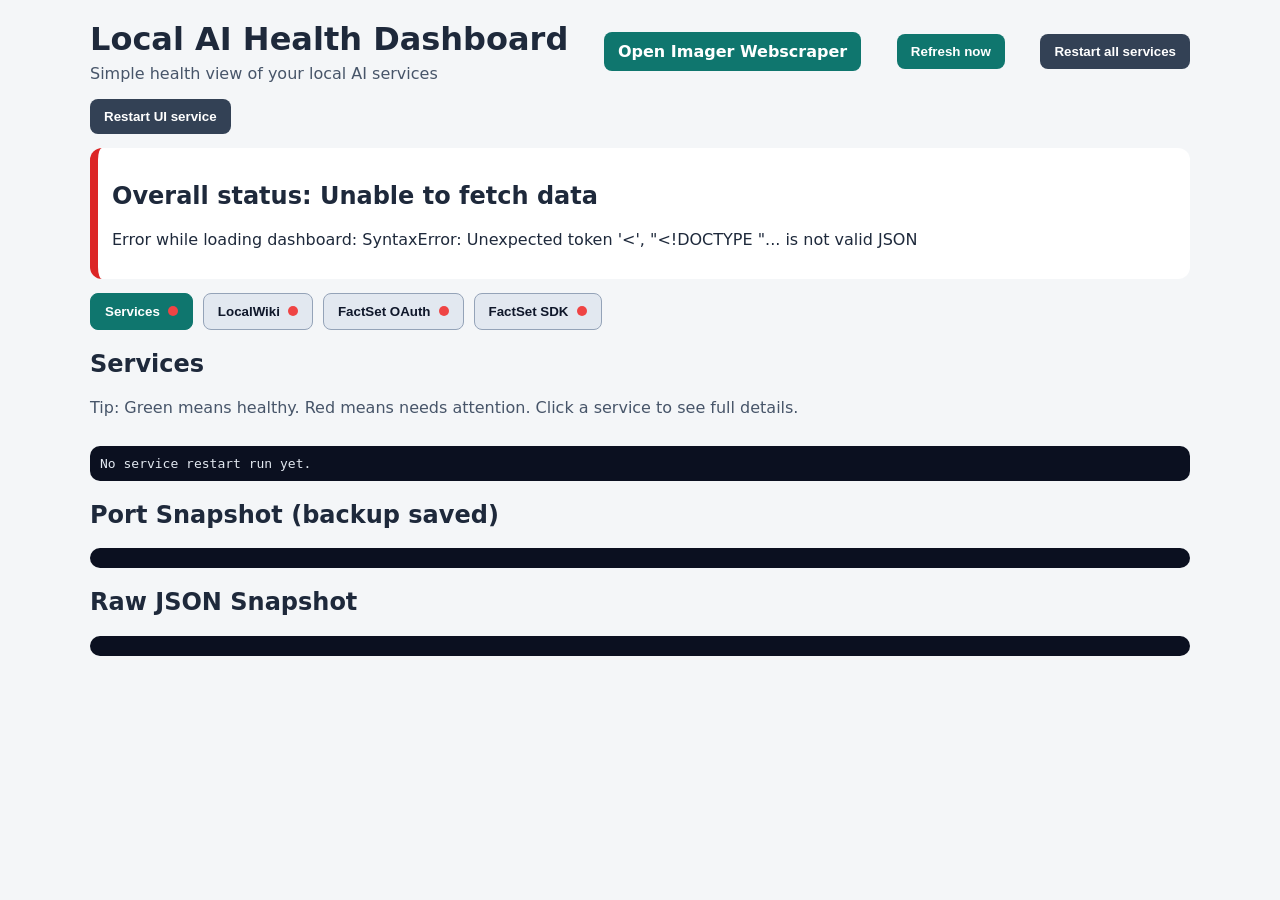
==== commit dcb55a69: "Add Imager webscraper entry and reels discovery flow" ====
--- a/ui/templates/index.html
+++ b/ui/templates/index.html
@@ -13,6 +13,7 @@
         <h1>Local AI Health Dashboard</h1>
         <p class="subtitle">Simple health view of your local AI services</p>
       </div>
+      <a class="nav-link" href="/imager">Open Imager Webscraper</a>
       <button id="refreshBtn">Refresh now</button>
       <button id="restartAllBtn" class="secondary">Restart all services</button>
       <button id="restartUiBtn" class="secondary">Restart UI service</button>
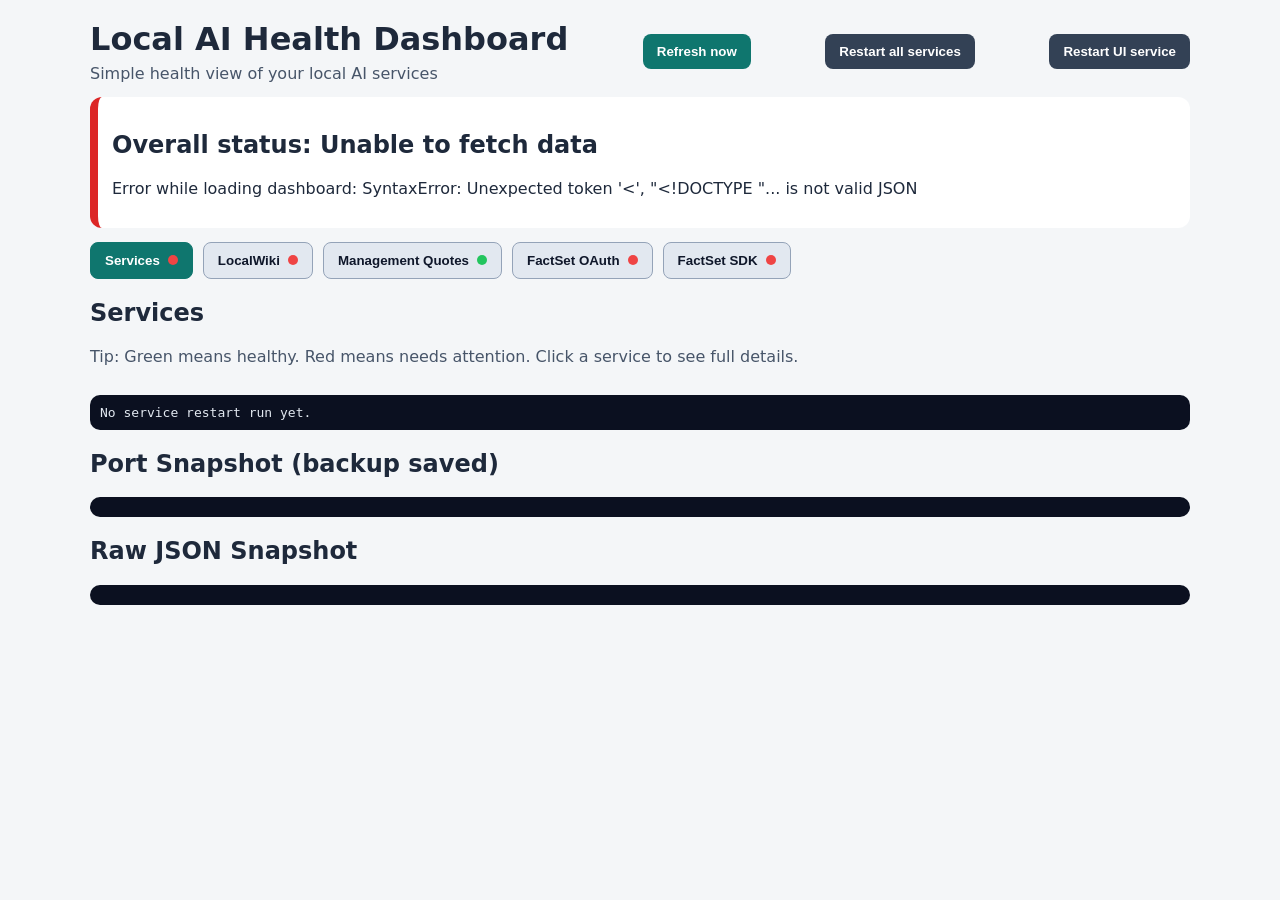
==== commit 22083dab: "Add management quotes ticker string support and MQ env-safe execution" ====
--- a/ui/templates/index.html
+++ b/ui/templates/index.html
@@ -13,7 +13,6 @@
         <h1>Local AI Health Dashboard</h1>
         <p class="subtitle">Simple health view of your local AI services</p>
       </div>
-      <a class="nav-link" href="/imager">Open Imager Webscraper</a>
       <button id="refreshBtn">Refresh now</button>
       <button id="restartAllBtn" class="secondary">Restart all services</button>
       <button id="restartUiBtn" class="secondary">Restart UI service</button>
@@ -30,14 +29,18 @@
         Services
         <span id="servicesTabStatus" class="tab-dot tab-dot-bad" aria-hidden="true"></span>
       </button>
-      <button class="tab" data-tab-target="localwikiTab">
-        LocalWiki
-        <span id="localwikiTabStatus" class="tab-dot tab-dot-bad" aria-hidden="true"></span>
-      </button>
-      <button class="tab" data-tab-target="factsetTab">
-        FactSet OAuth
-        <span id="factsetTabStatus" class="tab-dot tab-dot-bad" aria-hidden="true"></span>
-      </button>
+       <button class="tab" data-tab-target="localwikiTab">
+         LocalWiki
+         <span id="localwikiTabStatus" class="tab-dot tab-dot-bad" aria-hidden="true"></span>
+       </button>
+       <button class="tab" data-tab-target="managementQuotesTab">
+         Management Quotes
+         <span id="managementQuotesTabStatus" class="tab-dot tab-dot-bad" aria-hidden="true"></span>
+       </button>
+       <button class="tab" data-tab-target="factsetTab">
+         FactSet OAuth
+         <span id="factsetTabStatus" class="tab-dot tab-dot-bad" aria-hidden="true"></span>
+       </button>
       <button class="tab" data-tab-target="factsetSdkTab">
         FactSet SDK
         <span id="factsetSdkTabStatus" class="tab-dot tab-dot-bad" aria-hidden="true"></span>
@@ -87,6 +90,87 @@
         <h2>LocalWiki Loaded Files</h2>
         <div id="localwikiSummary" class="quick-stats"></div>
         <div id="localwikiSources" class="cards"></div>
+      </section>
+    </section>
+
+    <section id="managementQuotesTab" class="tab-panel">
+      <section>
+        <h2>Management Quotes Sync</h2>
+        <p class="help">Fetch and cache management transcript data.</p>
+        <div class="status-grid" style="grid-template-columns: repeat(auto-fit, minmax(150px, 1fr)); max-width: 100%;">
+          <label><strong>Ticker ID</strong><input id="mqSyncTickerId" type="text" value="" /></label>
+          <label><strong>Years</strong><input id="mqSyncYears" type="number" min="1" max="20" value="5" /></label>
+          <label><strong>Sleep (seconds)</strong><input id="mqSyncSleepSeconds" type="number" min="0" max="300" step="0.1" value="0.5" /></label>
+          <label class="check-inline"><input id="mqSyncDryRun" type="checkbox" /> Dry run</label>
+        </div>
+        <div class="cli-toolbar">
+          <button id="mqSyncBtn">Run sync</button>
+        </div>
+      </section>
+
+      <section>
+        <h2>Management Quotes Extract</h2>
+        <p class="help">Run extraction against transcript cache and store quote results.</p>
+        <div class="status-grid" style="grid-template-columns: repeat(auto-fit, minmax(160px, 1fr)); max-width: 100%;">
+          <label><strong>Ticker ID</strong><input id="mqExtractTickerId" type="text" value="" /></label>
+          <label><strong>Provider</strong>
+            <select id="mqExtractProvider">
+              <option value="ollama">ollama</option>
+              <option value="openrouter">openrouter</option>
+            </select>
+          </label>
+          <label><strong>Model</strong><input id="mqExtractModel" type="text" placeholder="qwen3.5:30b or anthropic/claude-sonnet-4.5" /></label>
+          <label><strong>Prompt version</strong><input id="mqExtractPromptVersion" type="text" /></label>
+          <label><strong>Limit</strong><input id="mqExtractLimit" type="number" min="1" step="1" /></label>
+          <label><strong>Sleep (seconds)</strong><input id="mqExtractSleep" type="number" min="0" max="300" step="0.1" value="0" /></label>
+          <label class="check-inline"><input id="mqExtractDryRun" type="checkbox" /> Dry run</label>
+          <label class="check-inline"><input id="mqExtractCreateTable" type="checkbox" /> Create table</label>
+          <label class="check-inline"><input id="mqExtractMigrate" type="checkbox" /> Migrate dedupe prompt</label>
+        </div>
+        <div class="cli-toolbar">
+          <button id="mqExtractBtn">Run extract</button>
+        </div>
+      </section>
+
+      <section>
+        <h2>Management Quotes Compare</h2>
+        <p class="help">Compare management prompt versions for a ticker.</p>
+        <div class="status-grid" style="grid-template-columns: repeat(auto-fit, minmax(200px, 1fr)); max-width: 100%;">
+          <label><strong>Ticker ID</strong><input id="mqCompareTickerId" type="text" value="" /></label>
+          <label><strong>Local prompt</strong><input id="mqCompareLocalPrompt" type="text" value="management_quotes_v1_ollama" /></label>
+          <label><strong>Cloud prompt</strong><input id="mqCompareCloudPrompt" type="text" value="management_quotes_v1" /></label>
+          <label class="check-inline"><input id="mqCompareNoCsv" type="checkbox" /> No CSV</label>
+        </div>
+        <div class="cli-toolbar">
+          <button id="mqCompareBtn">Run compare</button>
+        </div>
+      </section>
+
+      <section>
+        <h2>Management Quotes Output</h2>
+        <pre id="managementQuotesCommand">No operation run yet.</pre>
+      </section>
+
+        <section>
+          <h2>Credential Configuration</h2>
+          <p class="help">Financial Modeling Prep API key configuration for management-quote extraction. <a href="https://site.financialmodelingprep.com/developer/docs" target="_blank" rel="noopener noreferrer">Financial Modeling Prep docs</a>.</p>
+          <div class="status-grid" style="grid-template-columns: repeat(auto-fit, minmax(260px, 1fr)); max-width: 100%;">
+          <label for="mqFmpConfigPath"><strong>Management Quotes config JSON path:</strong>
+            <input id="mqFmpConfigPath" type="text" placeholder="./data/secrets/management_quotes/app-config.json" />
+          </label>
+          <label for="mqManagementQuotesToken"><strong>Management Quotes API Token:</strong>
+            <input id="mqManagementQuotesToken" type="password" placeholder="Optional token for protected endpoints" autocomplete="off" />
+          </label>
+          <label for="mqFmpConfigUpload"><strong>Upload config JSON:</strong>
+            <input id="mqFmpConfigUpload" type="file" accept="application/json,.json" />
+          </label>
+          <div class="cli-toolbar" style="align-self: end;">
+            <button id="mqFmpConfigSaveBtn">Save path</button>
+            <button id="mqFmpConfigUploadBtn" class="secondary">Upload file</button>
+            <button id="mqFmpConfigClearBtn" class="secondary">Clear config</button>
+          </div>
+        </div>
+        <pre id="mqFmpMessage">No credential action run yet.</pre>
       </section>
     </section>
 
@@ -202,6 +286,35 @@
 const factsetSdkRefreshBtn = document.getElementById('factsetSdkRefreshBtn');
 const factsetSdkSummaryEl = document.getElementById('factsetSdkSummary');
 const factsetSdkOptionsEl = document.getElementById('factsetSdkOptions');
+const managementQuotesTabStatusEl = document.getElementById('managementQuotesTabStatus');
+const managementQuotesCommandEl = document.getElementById('managementQuotesCommand');
+const mqFmpConfigPathEl = document.getElementById('mqFmpConfigPath');
+const mqFmpConfigUploadEl = document.getElementById('mqFmpConfigUpload');
+const mqManagementQuotesTokenEl = document.getElementById('mqManagementQuotesToken');
+const mqFmpMessageEl = document.getElementById('mqFmpMessage');
+const mqFmpConfigSaveBtn = document.getElementById('mqFmpConfigSaveBtn');
+const mqFmpConfigUploadBtn = document.getElementById('mqFmpConfigUploadBtn');
+const mqFmpConfigClearBtn = document.getElementById('mqFmpConfigClearBtn');
+const mqSyncTickerIdEl = document.getElementById('mqSyncTickerId');
+const mqSyncYearsEl = document.getElementById('mqSyncYears');
+const mqSyncSleepSecondsEl = document.getElementById('mqSyncSleepSeconds');
+const mqSyncDryRunEl = document.getElementById('mqSyncDryRun');
+const mqSyncBtn = document.getElementById('mqSyncBtn');
+const mqExtractTickerIdEl = document.getElementById('mqExtractTickerId');
+const mqExtractProviderEl = document.getElementById('mqExtractProvider');
+const mqExtractModelEl = document.getElementById('mqExtractModel');
+const mqExtractPromptVersionEl = document.getElementById('mqExtractPromptVersion');
+const mqExtractLimitEl = document.getElementById('mqExtractLimit');
+const mqExtractSleepEl = document.getElementById('mqExtractSleep');
+const mqExtractDryRunEl = document.getElementById('mqExtractDryRun');
+const mqExtractCreateTableEl = document.getElementById('mqExtractCreateTable');
+const mqExtractMigrateEl = document.getElementById('mqExtractMigrate');
+const mqExtractBtn = document.getElementById('mqExtractBtn');
+const mqCompareTickerIdEl = document.getElementById('mqCompareTickerId');
+const mqCompareLocalPromptEl = document.getElementById('mqCompareLocalPrompt');
+const mqCompareCloudPromptEl = document.getElementById('mqCompareCloudPrompt');
+const mqCompareNoCsvEl = document.getElementById('mqCompareNoCsv');
+const mqCompareBtn = document.getElementById('mqCompareBtn');
 
 let factsetSdkCatalog = null;
 
@@ -280,6 +393,7 @@
   const normalized = tab.toLowerCase();
   if (normalized === 'services') return 'servicesTab';
   if (normalized === 'localwiki') return 'localwikiTab';
+  if (normalized === 'management-quotes') return 'managementQuotesTab';
   if (normalized === 'factset-oauth') return 'factsetTab';
   if (normalized === 'factset-sdk') return 'factsetSdkTab';
   return 'servicesTab';
@@ -817,6 +931,46 @@
   await refreshFactsetStatus();
 }
 
+async function saveMqFmpConfigPath() {
+  const config_path = (mqFmpConfigPathEl.value || '').trim();
+  const res = await fetch('/api/management-quotes/config', {
+    method: 'POST',
+    headers: managementQuotesRequestHeaders({ includeJsonContentType: true }),
+    body: JSON.stringify({ config_path })
+  });
+  const data = await res.json();
+  mqFmpMessageEl.textContent = data.message || (data.ok ? 'Saved' : 'Save failed');
+}
+
+async function uploadMqFmpConfig() {
+  if (!mqFmpConfigUploadEl.files || mqFmpConfigUploadEl.files.length === 0) {
+    mqFmpMessageEl.textContent = 'Choose a JSON file first.';
+    return;
+  }
+  const file = mqFmpConfigUploadEl.files[0];
+  const content = await file.text();
+  const res = await fetch('/api/management-quotes/upload', {
+    method: 'POST',
+    headers: managementQuotesRequestHeaders({ includeJsonContentType: true }),
+    body: JSON.stringify({ filename: file.name, content })
+  });
+  const data = await res.json();
+  mqFmpMessageEl.textContent = data.message || (data.ok ? 'Uploaded' : 'Upload failed');
+}
+
+async function clearMqFmpConfig() {
+  const headers = managementQuotesRequestHeaders();
+  const fetchConfig = {
+    method: 'POST',
+  };
+  if (Object.keys(headers).length) {
+    fetchConfig.headers = headers;
+  }
+  const res = await fetch('/api/management-quotes/clear', fetchConfig);
+  const data = await res.json();
+  mqFmpMessageEl.textContent = data.message || (data.ok ? 'Cleared' : 'Clear failed');
+}
+
 async function testFactsetOauth() {
   const res = await fetch('/api/integrations/factset/test', { method: 'POST' });
   const data = await res.json();
@@ -874,6 +1028,194 @@
   const data = await res.json();
   localwikiCommandEl.textContent = formatCommandResult(data);
   await refreshLocalwiki();
+}
+
+function parseManagementQuotesNumber(value) {
+  const text = String(value || '').trim();
+  if (!text) return null;
+  const parsed = Number(text);
+  return Number.isFinite(parsed) ? parsed : null;
+}
+
+function managementQuotesAuthHeaders() {
+  const token = String((mqManagementQuotesTokenEl && mqManagementQuotesTokenEl.value) || '').trim();
+  if (token) {
+    try {
+      sessionStorage.setItem('management_quotes_api_token', token);
+    } catch (_err) {
+    }
+    return {
+      'X-Management-Quotes-Token': token,
+    };
+  }
+
+  try {
+    const cachedToken = sessionStorage.getItem('management_quotes_api_token');
+    if (cachedToken) {
+      mqManagementQuotesTokenEl.value = cachedToken;
+      return {
+        'X-Management-Quotes-Token': String(cachedToken),
+      };
+    }
+  } catch (_err) {
+  }
+
+  return {};
+}
+
+function managementQuotesRequestHeaders({ includeJsonContentType = false } = {}) {
+  const headers = Object.assign({}, includeJsonContentType ? { 'Content-Type': 'application/json' } : {});
+  return Object.assign(headers, managementQuotesAuthHeaders());
+}
+
+function parseManagementQuotesTickerId(value) {
+  const text = String(value || '').trim();
+  return text || null;
+}
+
+function formatManagementQuotesJobResult(data) {
+  const command = data.command || 'management_quotes';
+  const status = data.status || 'unknown';
+  const jobId = data.job_id || 'n/a';
+  const createdAt = data.created_at || 'n/a';
+  const startedAt = data.started_at || 'n/a';
+  const finishedAt = data.finished_at || 'n/a';
+
+  const chunks = [
+    `Job: ${jobId}`,
+    `Command: ${command}`,
+    `Status: ${status}`,
+    `Created at: ${createdAt}`,
+  ];
+
+  if (data.started_at) {
+    chunks.push(`Started at: ${startedAt}`);
+  }
+
+  if (data.finished_at) {
+    chunks.push(`Finished at: ${finishedAt}`);
+  }
+
+  if (data.status === 'completed' && data.result && data.result.ok) {
+    const result = data.result;
+    const outputLines = [
+      `Command: ${result.command || command}`,
+      `Status: OK (${result.exit_code == null ? 'n/a' : result.exit_code})`,
+      `Ran at: ${result.ran_at || 'n/a'}`,
+    ];
+
+    const stdout = cleanCliText(result.stdout || '');
+    const stderr = cleanCliText(result.stderr || '');
+
+    if (stdout) {
+      outputLines.push('', 'STDOUT', '------', stdout);
+    }
+    if (stderr) {
+      outputLines.push('', 'STDERR', '------', stderr);
+    }
+    if (!stdout && !stderr) {
+      outputLines.push('', 'No command output returned.');
+    }
+
+    return [...chunks, '', ...outputLines].join('\n');
+  }
+
+  return chunks.join('\n');
+}
+
+async function pollManagementQuotesJob(jobId, outputEl, maxAttempts = 120, pollDelayMs = 500) {
+  const out = outputEl || managementQuotesCommandEl;
+  for (let attempt = 0; attempt < maxAttempts; attempt += 1) {
+    const statusResponse = await fetch(`/api/management-quotes/jobs/${encodeURIComponent(jobId)}`, {
+      headers: managementQuotesRequestHeaders(),
+    });
+    const statusData = await statusResponse.json();
+    out.textContent = formatManagementQuotesJobResult(statusData);
+
+    const isCompleted = ['completed', 'failed'].includes(statusData.status);
+    const isSuccessful = statusData.status === 'completed' && !statusData.error;
+
+    if (isCompleted) {
+      setTabStatus(managementQuotesTabStatusEl, Boolean(isSuccessful));
+      return;
+    }
+
+    if (!statusResponse.ok) {
+      out.textContent = `Management quotes job status request failed: ${statusData.error || 'Unknown'}`;
+      setTabStatus(managementQuotesTabStatusEl, false);
+      return;
+    }
+
+    await new Promise((resolve) => setTimeout(resolve, pollDelayMs));
+  }
+
+  out.textContent = `${out.textContent}\n\nPolling timed out waiting for job completion.`;
+  setTabStatus(managementQuotesTabStatusEl, false);
+}
+
+async function runManagementQuotesCommand(route, payload, outputEl) {
+  const out = outputEl || managementQuotesCommandEl;
+  out.textContent = `Running management quotes command: ${route}...`;
+
+  try {
+    const res = await fetch(`/api/management-quotes/${route}`, {
+      method: 'POST',
+      headers: managementQuotesRequestHeaders({ includeJsonContentType: true }),
+      body: JSON.stringify(payload),
+    });
+    const data = await res.json();
+    if (data && data.job_id && data.status) {
+      out.textContent = formatManagementQuotesJobResult(data);
+      await pollManagementQuotesJob(data.job_id, out);
+      return;
+    }
+
+    out.textContent = formatCommandResult(data);
+    setTabStatus(managementQuotesTabStatusEl, Boolean(data.ok));
+  } catch (err) {
+    out.textContent = `Management quotes ${route} failed: ${err}`;
+    setTabStatus(managementQuotesTabStatusEl, false);
+  }
+}
+
+async function runManagementQuotesSync() {
+  const payload = {
+    ticker_id: parseManagementQuotesTickerId(mqSyncTickerIdEl.value),
+    years: parseManagementQuotesNumber(mqSyncYearsEl.value),
+    sleep_seconds: parseManagementQuotesNumber(mqSyncSleepSecondsEl.value),
+    dry_run: Boolean(mqSyncDryRunEl.checked),
+  };
+  await runManagementQuotesCommand('sync', payload, managementQuotesCommandEl);
+}
+
+async function runManagementQuotesExtract() {
+  const payload = {
+    ticker_id: parseManagementQuotesTickerId(mqExtractTickerIdEl.value),
+    provider: (mqExtractProviderEl.value || 'ollama').trim(),
+    model: (mqExtractModelEl.value || '').trim(),
+    prompt_version: (mqExtractPromptVersionEl.value || '').trim(),
+    sleep: parseManagementQuotesNumber(mqExtractSleepEl.value),
+    dry_run: Boolean(mqExtractDryRunEl.checked),
+    create_table: Boolean(mqExtractCreateTableEl.checked),
+    migrate_dedupe_include_prompt_version: Boolean(mqExtractMigrateEl.checked),
+  };
+
+  const limit = parseManagementQuotesNumber(mqExtractLimitEl.value);
+  if (limit !== null) {
+    payload.limit = limit;
+  }
+
+  await runManagementQuotesCommand('extract', payload, managementQuotesCommandEl);
+}
+
+async function runManagementQuotesCompare() {
+  const payload = {
+    ticker_id: parseManagementQuotesTickerId(mqCompareTickerIdEl.value),
+    local_prompt_version: (mqCompareLocalPromptEl.value || 'management_quotes_v1_ollama').trim(),
+    cloud_prompt_version: (mqCompareCloudPromptEl.value || 'management_quotes_v1').trim(),
+    no_csv: Boolean(mqCompareNoCsvEl.checked),
+  };
+  await runManagementQuotesCommand('compare', payload, managementQuotesCommandEl);
 }
 
 async function restartService(serviceName) {
@@ -1006,6 +1348,13 @@
     }
   }
 });
+mqSyncBtn.addEventListener('click', runManagementQuotesSync);
+mqExtractBtn.addEventListener('click', runManagementQuotesExtract);
+mqCompareBtn.addEventListener('click', runManagementQuotesCompare);
+mqFmpConfigSaveBtn.addEventListener('click', saveMqFmpConfigPath);
+mqFmpConfigUploadBtn.addEventListener('click', uploadMqFmpConfig);
+mqFmpConfigClearBtn.addEventListener('click', clearMqFmpConfig);
+
 document.querySelectorAll('[data-cmd]').forEach((btn) => {
   btn.addEventListener('click', () => runLocalwikiCommand(btn.dataset.cmd));
 });
@@ -1013,6 +1362,7 @@
   btn.addEventListener('click', () => activateTab(btn.dataset.tabTarget));
 });
 activateTab(getInitialTabFromUrl());
+setTabStatus(managementQuotesTabStatusEl, true);
 refresh();
 setInterval(refresh, 60_000);
 </script>
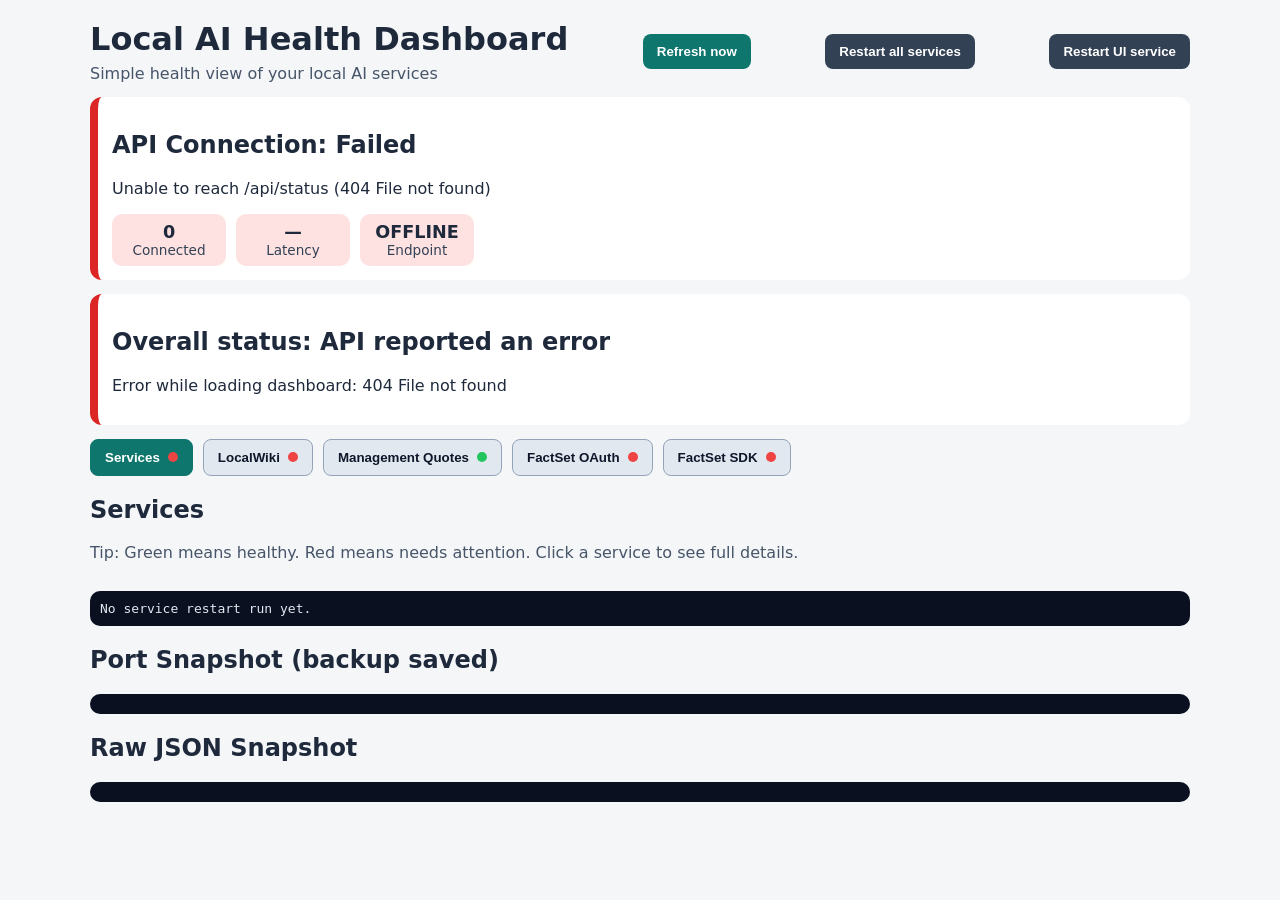
==== commit e14f2a0c: "Consolidate management quotes DSN validation and execution safety" ====
--- a/ui/templates/index.html
+++ b/ui/templates/index.html
@@ -17,6 +17,12 @@
       <button id="restartAllBtn" class="secondary">Restart all services</button>
       <button id="restartUiBtn" class="secondary">Restart UI service</button>
     </header>
+
+    <section id="apiConnection" class="overall loading">
+      <h2 id="apiConnectionTitle">API Connection: Checking...</h2>
+      <p id="apiConnectionMeta">Checking dashboard API availability...</p>
+      <div id="apiConnectionStats" class="quick-stats"></div>
+    </section>
 
     <section id="overall" class="overall loading">
       <h2>Overall status: Checking...</h2>
@@ -254,6 +260,10 @@
 const refreshBtn = document.getElementById('refreshBtn');
 const restartAllBtn = document.getElementById('restartAllBtn');
 const restartUiBtn = document.getElementById('restartUiBtn');
+const apiConnectionEl = document.getElementById('apiConnection');
+const apiConnectionTitleEl = document.getElementById('apiConnectionTitle');
+const apiConnectionMetaEl = document.getElementById('apiConnectionMeta');
+const apiConnectionStatsEl = document.getElementById('apiConnectionStats');
 const overallEl = document.getElementById('overall');
 const quickStatsEl = document.getElementById('quickStats');
 const venvStartBtn = document.getElementById('venvStartBtn');
@@ -404,6 +414,33 @@
   el.classList.toggle('tab-dot-bad', !healthy);
 }
 
+function setApiConnectionStatus(connected, details = null) {
+  if (connected) {
+    apiConnectionEl.className = 'overall good';
+    const { statusCode, latencyMs, generatedAt } = details || {};
+    const statusText = statusCode ? `HTTP ${statusCode}` : 'HTTP n/a';
+    const pingText = Number.isFinite(latencyMs) ? `${latencyMs}ms` : 'n/a';
+    const timeText = formatDateEST(generatedAt || Date.now());
+    apiConnectionTitleEl.textContent = 'API Connection: Connected';
+    apiConnectionMetaEl.textContent = `Status ${statusText} • Response time ${pingText} • Last data ${timeText}`;
+    apiConnectionStatsEl.innerHTML = `
+      <div class="stat good"><strong>Connected</strong><span>${statusText}</span></div>
+      <div class="stat"><strong>${pingText}</strong><span>Latency</span></div>
+      <div class="stat"><strong>OK</strong><span>Endpoint</span></div>
+    `;
+    return;
+  }
+
+  apiConnectionEl.className = 'overall bad';
+  apiConnectionTitleEl.textContent = 'API Connection: Failed';
+  apiConnectionMetaEl.textContent = `Unable to reach /api/status${details && details.message ? ` (${details.message})` : ''}`;
+  apiConnectionStatsEl.innerHTML = `
+    <div class="stat bad"><strong>0</strong><span>Connected</span></div>
+    <div class="stat bad"><strong>—</strong><span>Latency</span></div>
+    <div class="stat bad"><strong>OFFLINE</strong><span>Endpoint</span></div>
+  `;
+}
+
 function renderOverall(services, generatedAt) {
   const total = services.length;
   const up = services.filter(s => s.status === 'up').length;
@@ -1236,8 +1273,21 @@
 
 async function refresh() {
   try {
+    const apiCheckStarted = performance.now();
     const res = await fetch('/api/status', { cache: 'no-store' });
+    const apiLatency = Math.round(performance.now() - apiCheckStarted);
+
+    if (!res.ok) {
+      setApiConnectionStatus(false, { message: `${res.status} ${res.statusText}` });
+      overallEl.className = 'overall bad';
+      overallEl.querySelector('h2').textContent = 'Overall status: API reported an error';
+      metaEl.textContent = `Error while loading dashboard: ${res.status} ${res.statusText}`;
+      setTabStatus(servicesTabStatusEl, false);
+      return;
+    }
+
     const data = await res.json();
+    setApiConnectionStatus(true, { statusCode: res.status, latencyMs: apiLatency, generatedAt: data.generated_at });
 
     const services = data.services || [];
     renderOverall(services, data.generated_at);
@@ -1250,6 +1300,7 @@
       await refreshFactsetSdkCatalog();
     }
   } catch (err) {
+    setApiConnectionStatus(false, { message: String(err) });
     overallEl.className = 'overall bad';
     overallEl.querySelector('h2').textContent = 'Overall status: Unable to fetch data';
     metaEl.textContent = `Error while loading dashboard: ${err}`;
